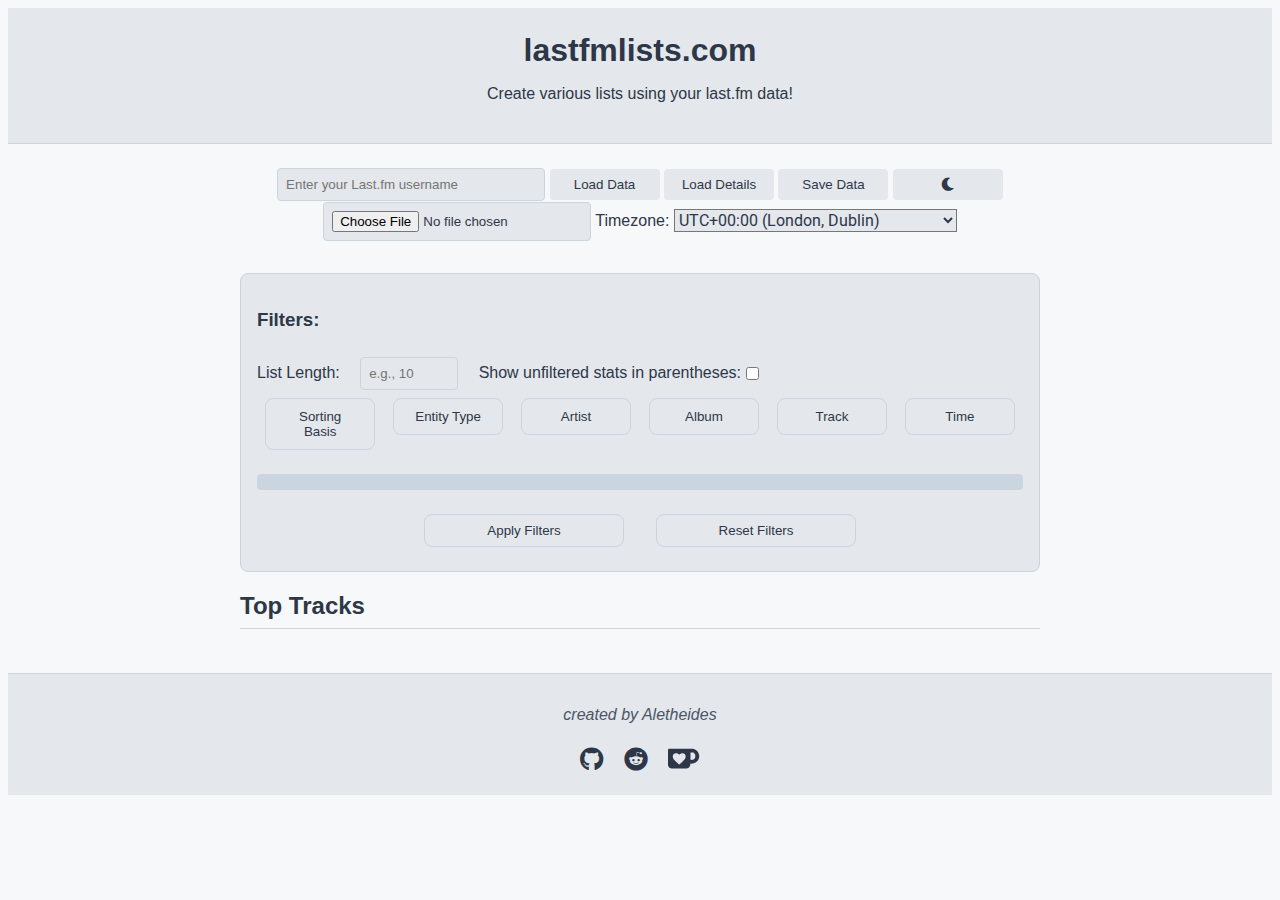
==== index.html @ 8d0b7f54 "Add files via upload" ====
<!DOCTYPE html>
<html lang="en">
<head>
	<meta charset="UTF-8">
	<meta name="viewport" content="width=device-width, initial-scale=1.0">
	<title>lastfmlists</title>
    <link rel="icon" type="image/png" href="logo_sq.PNG" sizes="32x32">
    <link rel="icon" type="image/png" href="logo_sq.PNG" sizes="16x16">
    <link rel="apple-touch-icon" href="logo_sq.PNG" sizes="180x180">
	<link rel="stylesheet" href="style.css">
    <link rel="stylesheet" href="https://cdnjs.cloudflare.com/ajax/libs/font-awesome/5.15.3/css/all.min.css">
    <link href="https://fonts.googleapis.com/css2?family=Roboto:wght@400;700&display=swap" rel="stylesheet">
</head>
<body>
	<header>
		<h1>lastfmlists.com</h1>
		<p>Create various lists using your last.fm data!</p>
	</header>
	<main>

		<section id="input-section">

			<form id="username-form">
				<input type="text" id="username" placeholder="Enter your Last.fm username" required>
				<button type="submit">Load Data</button>
                <button type="button" id="load-detailed-data" disabled title="Load your regular data and save it to your browser to unlock loading detailed data!">
                    Load Details
                  </button>
                <button type="button" id="save-data">Save Data</button>
                <button type="button" id="theme-toggle"><i class="fas fa-moon"></i></button>
			</form>

            <input type="file" id="csv-file" placeholder="Upload a csv file" accept=".csv">
            <label for="timezone">Timezone:</label>
            <select id="timezone">
                <option value="-12">UTC-12:00 (Baker Island)</option>
                <option value="-11">UTC-11:00 (American Samoa)</option>
                <option value="-10">UTC-10:00 (Hawaii)</option>
                <option value="-9">UTC-09:00 (Alaska)</option>
                <option value="-8">UTC-08:00 (Los Angeles, Vancouver)</option>
                <option value="-7">UTC-07:00 (Phoenix, Denver)</option>
                <option value="-6">UTC-06:00 (Chicago, Mexico City)</option>
                <option value="-5">UTC-05:00 (New York, Toronto)</option>
                <option value="-4">UTC-04:00 (Santiago, Halifax)</option>
                <option value="-3">UTC-03:00 (São Paulo, Buenos Aires)</option>
                <option value="-2">UTC-02:00 (South Georgia)</option>
                <option value="-1">UTC-01:00 (Cape Verde)</option>
                <option value="0">UTC+00:00 (London, Dublin)</option>
                <option value="1">UTC+01:00 (Paris, Berlin)</option>
                <option value="2">UTC+02:00 (Cairo, Helsinki)</option>
                <option value="3">UTC+03:00 (Moscow, Istanbul)</option>
                <option value="4">UTC+04:00 (Dubai, Baku)</option>
                <option value="5">UTC+05:00 (Karachi, Tashkent)</option>
                <option value="6">UTC+06:00 (Dhaka, Almaty)</option>
                <option value="7">UTC+07:00 (Bangkok, Jakarta)</option>
                <option value="8">UTC+08:00 (Singapore, Beijing)</option>
                <option value="9">UTC+09:00 (Tokyo, Seoul)</option>
                <option value="10">UTC+10:00 (Sydney, Melbourne)</option>
                <option value="11">UTC+11:00 (Solomon Islands)</option>
                <option value="12">UTC+12:00 (Auckland, Fiji)</option>
                <option value="13">UTC+13:00 (Samoa, Tonga)</option>
                <option value="14">UTC+14:00 (Line Islands)</option>
            </select>

              <!-- This div will show loading messages for detailed stats -->
            <div id="loading-stats" style="font-style: italic; color: #888;"></div>
		</section>

        <section id="filters-section">
            <h3>Filters:</h3>
            <!-- List Length -->
            <label for="list-length">List Length:</label>
            <input type="number" id="list-length" placeholder="e.g., 10" min="1">
            <!-- Unfiltered stats in parentheses checkbox -->
            <label for="unfiltered-stats" class="inline-checkbox">
                Show unfiltered stats in parentheses:
                <input type="checkbox" id="unfiltered-stats">
            </label>
            <div class="filters">
                <!-- Sorting Basis -->
                <div class="dropdown">
                    <button class="dropdown-button">Sorting Basis</button>
                    <div class="dropdown-content">
                        <select id="sorting-basis">
                            <option value="scrobbles">Number of scrobbles</option>
                            <option value="separate-days">Scrobbled on different days</option>
                            <option value="separate-weeks">Scrobbled on different weeks</option>
                            <option value="separate-months">Scrobbled on different months</option>
                            <option value="consecutive-scrobbles">Max consecutive scrobbles</option>
                            <option value="consecutive-days">Max consecutive days</option>
                            <option value="consecutive-weeks">Max consecutive weeks</option>
                            <option value="consecutive-months">Max consecutive months</option>
                        </select>
                    </div>
                </div>
                
                <!-- Entity Type -->
                <div class="dropdown">
                    <button class="dropdown-button">Entity Type</button>
                    <div class="dropdown-content">
                        <select id="entity-type">
                            <option value="track">Tracks</option>
                            <option value="album">Albums</option>
                            <option value="artist">Artists</option>
                        </select>
                    </div>
                </div>
            
                <div class="dropdown">
                    <button class="dropdown-button">Artist</button>
                    <div class="dropdown-content">
                        <!-- Category 1: Name/Title filters -->
                        <label for="artist-name">Artist name:</label>
                        <input type="text" id="artist-name" placeholder="e.g., The Beatles">
                        
                        <label for="artist-initial">Initial:</label>
                        <input type="text" id="artist-initial" maxlength="1" placeholder="e.g., A">
                        
                        <label for="artist-includes">Name includes:</label>
                        <input type="text" id="artist-includes" placeholder="e.g., The">
                        
                        <label for="artist-excludes">Name doesn't include:</label>
                        <input type="text" id="artist-excludes" placeholder="e.g., Live">
                        
                        <div class="input-group">
                            <label>Artist name length (min - max):</label>
                            <div class="input-pair">
                                <input type="number" id="artist-name-length-min" placeholder="0" min="0">
                                <input type="number" id="artist-name-length-max" placeholder="∞" min="0">
                            </div>
                        </div>

                        <div class="input-group">
                            <label>Artist name word count (min - max):</label>
                            <div class="input-pair">
                                <input type="number" id="artist-word-count-min" placeholder="0" min="0">
                                <input type="number" id="artist-word-count-max" placeholder="∞" min="0">
                            </div>
                        </div>
                        
                        <hr class="separator">
                
                        <!-- Category 2: User data filters -->
                        <div class="input-group">
                            <label>Artist scrobbles (user) (min - max):</label>
                            <div class="input-pair">
                                <input type="number" id="artist-scrobble-count-min" placeholder="0" min="0">
                                <input type="number" id="artist-scrobble-count-max" placeholder="∞" min="0">
                            </div>
                        </div>

                        <div class="input-group">
                            <label>Artist rank (user) (from - to):</label>
                            <div class="input-pair">
                                <input type="number" id="artist-rank-min" placeholder="0" min="0">
                                <input type="number" id="artist-rank-max" placeholder="∞" min="0">
                            </div>
                        </div>

                        <label for="artist-first-scrobble-years">Year of first scrobble:</label>
                        <input type="text" id="artist-first-scrobble-years" placeholder="e.g., 2019, 2020">
                        
                        <hr class="separator">
                
                        <!-- Category 3: Global (Last.fm detailed) filters -->
                        <div class="input-group">
                            <label>Artist global listeners (min - max):</label>
                            <div class="input-pair">
                                <input type="number" id="artist-listeners-min" placeholder="0" min="0">
                                <input type="number" id="artist-listeners-max" placeholder="∞" min="0">
                            </div>
                        </div>
                        
                        <div class="input-group">
                            <label>Artist scrobbles (global) (min - max):</label>
                            <div class="input-pair">
                                <input type="number" id="artist-scrobbles-min" placeholder="0" min="0">
                                <input type="number" id="artist-scrobbles-max" placeholder="∞" min="0">
                            </div>
                        </div>

                        <label for="artist-genre-country">Artist tags (e.g., genre or country):</label>
                        <input type="text" id="artist-genre-country" placeholder="e.g., pop, rock, USA, South Korea">
                        
                    </div>
                </div>
                
        
                <!-- Album Filters -->
                <div class="dropdown">
                    <button class="dropdown-button">Album</button>
                    <div class="dropdown-content">
                        <!-- Category 1: Name/Title filters -->
                        <label for="album-name">Album name:</label>
                        <input type="text" id="album-name" placeholder="e.g., Abbey Road">
                        
                        <label for="album-initial">Initial:</label>
                        <input type="text" id="album-initial" maxlength="1" placeholder="e.g., B">
                        
                        <label for="album-includes">Name includes:</label>
                        <input type="text" id="album-includes" placeholder="e.g., Live">
                        
                        <label for="album-excludes">Name doesn't include:</label>
                        <input type="text" id="album-excludes" placeholder="e.g., Deluxe">
                        
                        <div class="input-group">
                            <label>Album name length (min - max):</label>
                            <div class="input-pair">
                                <input type="number" id="album-name-length-min" placeholder="0" min="0">
                                <input type="number" id="album-name-length-max" placeholder="∞" min="0">
                            </div>
                        </div>

                        <div class="input-group">
                            <label>Album name word count (min - max):</label>
                            <div class="input-pair">
                                <input type="number" id="album-word-count-min" placeholder="0" min="0">
                                <input type="number" id="album-word-count-max" placeholder="∞" min="0">
                            </div>
                        </div>
                        
                        <hr class="separator">
                        
                        <!-- Category 2: User data filters -->
                        <div class="input-group">
                            <label>Album scrobbles (user) (min - max):</label>
                            <div class="input-pair">
                                <input type="number" id="album-scrobble-count-min" placeholder="0" min="0">
                                <input type="number" id="album-scrobble-count-max" placeholder="∞" min="0">
                            </div>
                        </div>

                        <div class="input-group">
                            <label>Album rank (user) (from - to):</label>
                            <div class="input-pair">
                                <input type="number" id="album-rank-min" placeholder="0" min="0">
                                <input type="number" id="album-rank-max" placeholder="∞" min="0">
                            </div>
                        </div>

                        <label for="album-first-scrobble-years">Year of first scrobble:</label>
                        <input type="text" id="album-first-scrobble-years" placeholder="e.g., 2019, 2020">
                        
                        <hr class="separator">
                        
                        <!-- Category 3: Global (Last.fm detailed) filters -->
                        <div class="input-group">
                            <label>Album global listeners (min - max):</label>
                            <div class="input-pair">
                                <input type="number" id="album-listeners-min" placeholder="0" min="0">
                                <input type="number" id="album-listeners-max" placeholder="∞" min="0">
                            </div>
                        </div>
                        
                        <div class="input-group">
                            <label>Album scrobbles (global) (min - max):</label>
                            <div class="input-pair">
                                <input type="number" id="album-scrobbles-min" placeholder="0" min="0">
                                <input type="number" id="album-scrobbles-max" placeholder="∞" min="0">
                            </div>
                        </div>
                        
                    </div>
                </div>                
        
                <!-- Track Filters -->
                <div class="dropdown">
                    <button class="dropdown-button">Track</button>
                    <div class="dropdown-content">
                        <!-- Category 1: Title filters -->
                        <label for="track-name">Track title:</label>
                        <input type="text" id="track-name" placeholder="e.g., Yesterday">
                        
                        <label for="track-initial">Initial:</label>
                        <input type="text" id="track-initial" maxlength="1" placeholder="e.g., C">
                        
                        <label for="track-includes">Title includes:</label>
                        <input type="text" id="track-includes" placeholder="e.g., Love">
                        
                        <label for="track-excludes">Title doesn't include:</label>
                        <input type="text" id="track-excludes" placeholder="e.g., Live">
                        
                        <div class="input-group">
                            <label>Track title length (min - max):</label>
                            <div class="input-pair">
                                <input type="number" id="track-name-length-min" placeholder="0" min="0">
                                <input type="number" id="track-name-length-max" placeholder="∞" min="0">
                            </div>
                        </div>

                        <div class="input-group">
                            <label>Track title word count (min - max):</label>
                            <div class="input-pair">
                                <input type="number" id="track-word-count-min" placeholder="0" min="0">
                                <input type="number" id="track-word-count-max" placeholder="∞" min="0">
                            </div>
                        </div>
                        
                        <hr class="separator">
                        
                        <!-- Category 2: User data filters -->
                        <div class="input-group">
                            <label>Track scrobbles (user) (min - max):</label>
                            <div class="input-pair">
                                <input type="number" id="track-scrobble-count-min" placeholder="0" min="0">
                                <input type="number" id="track-scrobble-count-max" placeholder="∞" min="0">
                            </div>
                        </div>

                        <div class="input-group">
                            <label>Track rank (user) (from - to):</label>
                            <div class="input-pair">
                                <input type="number" id="track-rank-min" placeholder="0" min="0">
                                <input type="number" id="track-rank-max" placeholder="∞" min="0">
                            </div>
                        </div>

                        <label for="track-first-scrobble-years">Year of first scrobble:</label>
                        <input type="text" id="track-first-scrobble-years" placeholder="e.g., 2019, 2020">
                        
                        <hr class="separator">
                        
                        <!-- Category 3: Global (Last.fm detailed) filters -->
                        <div class="input-group">
                            <label>Track global listeners (min - max):</label>
                            <div class="input-pair">
                                <input type="number" id="track-listeners-min" placeholder="0" min="0">
                                <input type="number" id="track-listeners-max" placeholder="∞" min="0">
                            </div>
                        </div>
                        
                        <div class="input-group">
                            <label>Track scrobbles (global) (min - max):</label>
                            <div class="input-pair">
                                <input type="number" id="track-scrobbles-min" placeholder="0" min="0">
                                <input type="number" id="track-scrobbles-max" placeholder="∞" min="0">
                            </div>
                        </div>
                        
                        <div class="input-group">
                            <label>Track duration (min - max, sec):</label>
                            <div class="input-pair">
                                <input type="number" id="track-duration-min" placeholder="0" min="0">
                                <input type="number" id="track-duration-max" placeholder="∞" min="0">
                            </div>
                        </div>
                        
                    </div>
                </div>                
        
                <!-- Time Filters -->
                <div class="dropdown">
                    <button class="dropdown-button">Time</button>
                    <div class="dropdown-content">

                        <label for="last-n-days">Last n days:</label>
                        <input type="number" id="last-n-days" placeholder="e.g., last 30 days">

                        <label for="year">Year:</label>
                        <input type="text" id="year" placeholder="e.g., 2019, 2020, 2021">

                        <label for="month">Month:</label>
                        <select id="month" multiple>
                            <option value="1">January</option>
                            <option value="2">February</option>
                            <option value="3">March</option>
                            <option value="4">April</option>
                            <option value="5">May</option>
                            <option value="6">June</option>
                            <option value="7">July</option>
                            <option value="8">August</option>
                            <option value="9">September</option>
                            <option value="10">October</option>
                            <option value="11">November</option>
                            <option value="12">December</option>
                        </select>

                        <label for="day-of-month">Day of month:</label>
                        <input type="text" id="day-of-month" placeholder="e.g., 1, 15, 31">

                        <label for="weekday">Weekday:</label>
                        <select id="weekday" multiple>
                            <option value="1">Monday</option>
                            <option value="2">Tuesday</option>
                            <option value="3">Wednesday</option>
                            <option value="4">Thursday</option>
                            <option value="5">Friday</option>
                            <option value="6">Saturday</option>
                            <option value="0">Sunday</option>
                        </select>
                    </div>
                </div>
            </div>

            <!-- Active Filters Section -->
            <div id="active-filters" class="active-filters"></div>

            <div class="filter-buttons">
                <button id="apply-filters">Apply Filters</button>
                <button id="reset-filters">Reset Filters</button>
            </div>
        </section>        
        
		<section id="results-section">
			<h2>Top Tracks</h2>
			<div id="results"></div>
		</section>

	</main>
    <footer>
        <p style="font-style: italic; color: var(--secondary-text-color);">created by Aletheides</p>
        <div class="social-icons">
            <a href="https://github.com/Aletheides/lastfmlists" title="GitHub"><i class="fab fa-github"></i></a>
            <a href="https://www.reddit.com/user/Alet404/" title="Reddit"><i class="fab fa-reddit"></i></a>
            <a href="https://ko-fi.com/lastfmlists" title="Buy me a coffee">
                <svg width="1.3em" height="1.3em" viewBox="0 0 24 24" fill="currentColor" style="vertical-align: middle; margin-bottom: 0.2em;">
                    <path d="M23.881 8.948c-.773-4.085-4.859-4.593-4.859-4.593H.723c-.604 0-.679.798-.679.798s-.082 7.324-.022 11.822c.164 2.424 2.586 2.672 2.586 2.672s8.267-.023 11.966-.049c2.438-.426 2.683-2.566 2.658-3.734 4.352.24 7.422-2.831 6.649-6.916zm-11.062 3.511c-1.246 1.453-4.011 3.976-4.011 3.976s-.121.119-.31.023c-.076-.057-.108-.09-.108-.09-.443-.441-3.368-3.049-4.034-3.954-.709-.965-1.041-2.7-.091-3.71.951-1.01 3.005-1.086 4.363.407 0 0 1.565-1.782 3.468-.963 1.904.82 1.832 3.011.723 4.311zm6.173.478c-.928.116-1.682.028-1.682.028V7.284h1.77s1.971.551 1.971 2.638c0 1.913-.985 2.667-2.059 3.015z"/>
                </svg>
            </a>
        </div>
    </footer>
    <script>
        document.querySelectorAll('.dropdown-button').forEach(button => {
            button.addEventListener('click', () => {
                button.classList.toggle('active');
            });
        });
    </script>
	<script src="script.js"></script>
    <script>
        document.addEventListener('DOMContentLoaded', (event) => {
            const timezoneOffset = -new Date().getTimezoneOffset() / 60;
            const timezoneSelect = document.getElementById('timezone');
            for (let option of timezoneSelect.options) {
                if (parseInt(option.value) === timezoneOffset) {
                    option.selected = true;
                    break;
                }
            }
        });
    </script>
    <script>
        const themeToggle = document.getElementById('theme-toggle');
        themeToggle.addEventListener('click', () => {
            const currentTheme = document.documentElement.getAttribute('data-theme');
            const newTheme = currentTheme === 'dark' ? 'light' : 'dark';
            document.documentElement.setAttribute('data-theme', newTheme);
            themeToggle.innerHTML = newTheme === 'dark' ? '<i class="fas fa-sun"></i>' : '<i class="fas fa-moon"></i>';
        });
    </script>
</body>
</html>
---- style.css ----
/* Light Mode Palette */
:root {
    --background-color: #F7F8FA;
    --sidebar-color: #E4E7EB;
    --primary-text-color: #2D3748;
    --secondary-text-color: #4A5568;
    --primary-accent-color: #3B82F6;
    --secondary-accent-color: #d2a8f8;
    --border-color: #CBD5E0;
}

/* Dark Mode Palette */
[data-theme="dark"] {
    --background-color: #1E293B;
    --sidebar-color: #111827;
    --primary-text-color: #dce9f7;
    --secondary-text-color: #94A3B8;
    --primary-accent-color: #60A5FA;
    --secondary-accent-color: #5a10a3;
    --border-color: #3d5166;
}

/* General Reset */
body {
    font-family: "Roboto Flex", sans-serif;
    background-color: var(--background-color);
    color: var(--primary-text-color);
}

/* Header Styling */
header {
    text-align: center;
    padding: 1.5rem;
    background-color: var(--sidebar-color);
    border-bottom: 1px solid var(--border-color);
    font-family: "Roboto Flex", sans-serif;
}

header h1 {
    margin: 0;
    color: var(--primary-text-color);
}

/* Main Content Styling */
main {
    padding: 1.5rem;
    max-width: 800px;
    margin: 0 auto;
    background-color: var(--background-color);
    color: var(--primary-text-color);
}

#input-section {
    margin-bottom: 2rem;
    text-align: center;
}

#input-section input {
    padding: 0.5rem;
    width: 70%;
    max-width: 250px;
    border: 1px solid var(--border-color);
    border-radius: 4px;
    background-color: var(--sidebar-color);
    color: var(--primary-text-color);
}

#input-section button {
	max-width: 110px;
    padding: 0.5rem 1rem;
    background-color: var(--sidebar-color);
    color: var(--primary-text-color);
    border: none;
    border-radius: 4px;
    cursor: pointer;
}

#input-section option, select {
    background-color: var(--sidebar-color);
    color: var(--primary-text-color);
    font-family: 'Roboto', sans-serif;
    font-size: 1rem;
    margin-top: 0.5rem;
    margin-bottom: 0.5rem;
    display: auto;
}

#input-section button:hover {
    background-color: var(--border-color);
}

.input-group {
	display: flex;
	flex-direction: column;
	gap: 4px;
	margin-bottom: 12px;
}

.input-pair {
	display: flex;
	gap: 8px;
}

.input-pair input {
	flex: 1;
	padding: 6px;
	border: 1px solid #ccc;
	border-radius: 4px;
}

#loading-stats {
    margin: 1rem 0;
    font-size: 0.9rem;
    color: var(--secondary-text-color, #888);
}

#results-section h2 {
    color: var(--primary-text-color);
    border-bottom: 1px solid var(--border-color);
    padding-bottom: 0.5rem;
}

.track, .album, .artist {
    border-bottom: 1px solid var(--border-color);
    padding-top: 0.5rem;
    padding-bottom: 0.5rem;
    padding-left: 0.5rem;
    background-color: var(--sidebar-color);
}

.track:nth-child(even),
.album:nth-child(even),
.artist:nth-child(even) {
    background-color: var(--border-color);
}

#filters-section {
    margin-top: 2rem;
    padding: 1rem;
    background-color: var(--sidebar-color);
    border: 1px solid var(--border-color);
    border-radius: 8px;
}

#filters {
    display: flex;
    gap: 0.5rem;
    justify-content: center;
    align-items: center;
}

#filters label {
    display: flex;
    flex-direction: column;
    align-items: center;
    font-size: 0.9rem;
    color: var(--primary-text-color);
}

#filters-section input {
    margin-top: 0.5rem;
    padding: 0.5rem;
    border: 1px solid var(--border-color);
    border-radius: 4px;
    align-self: center;
    background-color: var(--sidebar-color);
    color: var(--primary-text-color);
}

#filters-section input[type="checkbox"] {
    margin-top: 0;
    padding: 0;
    width: auto;
    vertical-align: middle;
    accent-color: var(--primary-text-color); /* Use your theme's color */
}

.inline-checkbox {
    display: inline-flex;
    align-items: center;
    gap: 0.3rem; /* very small gap */
    margin: 0;  /* remove extra margin if any */
    padding: 0; /* remove padding if any */
}
  
.inline-checkbox input[type="checkbox"] {
    margin: 0; /* ensure no default margins */
    vertical-align: top;
}

#apply-filters, #reset-filters {
    padding: 0.5rem 1rem;
    background-color: var(--sidebar-color);
    color: var(--primary-text-color);
    border: none;
    border-radius: 8px;
    cursor: pointer;
    width: 100%;
    max-width: 200px;
    margin: 0.5rem;
    border: 1px solid var(--border-color);
}

#apply-filters:hover, #reset-filters:hover {
    background-color: var(--border-color);
}

.filter-buttons {
    display: flex;
    justify-content: center;
    gap: 1rem;
}

.dropdown {
    position: relative;
    display: inline-block;
    margin: 0.5rem;
    width: 100%;
    font-family: 'Roboto Flex', sans-serif;
    align-items: center;
}

button, .dropdown-button {
    background-color: var(--sidebar-color);
    color: var(--primary-text-color);
    border: 1px solid var(--border-color);
    padding: 10px 20px;
    border-radius: 8px;
    cursor: pointer;
    width: 100%;
    font-family: 'Roboto Flex', sans-serif;
}

button:hover, .dropdown-button:hover {
    background-color: var(--border-color);
}

.dropdown-content {
    display: none;
    position: absolute;
    max-height: 300px;
    overflow-y: auto;
    background-color: var(--sidebar-color); /* Changed background color */
    box-shadow: 0px 4px 6px rgba(0,0,0,0.1);
    padding: 8px;
    z-index: 1;
    min-width: 200px;
    max-width: 300px;
    align-items: center;
    border-radius: 8px;
    margin-bottom: 8px;
}

.dropdown:hover .dropdown-content {
    display: block;
}

.dropdown-content label {
    display: block;
    margin-top: 0.2rem;
    margin-bottom: 0.3rem;
    color: var(--primary-text-color);
    font-family: 'Roboto Flex', sans-serif;
    font-size: medium;
}

.dropdown-content input, .dropdown-content select {
    width: calc(90% - 10px); /* Use space horizontally */
    padding: 8px;
    margin-bottom: 8px;
    border: 1px solid var(--border-color);
    border-radius: 4px;
    margin-right: 10px;
    background-color: var(--background-color);
    color: var(--primary-text-color);
}

.dropdown-content input:nth-child(even), .dropdown-content select:nth-child(even) {
    margin-right: 0;
}

.filters {
    display: flex;
    justify-content: space-between;
    gap: 0.1rem;
    width: 100%;
}

.filters select, .filters input {
    flex: 1;
    max-width: none;
}

#list-length {
    margin: 0 1rem;
    padding: 0.5rem;
    width: 80px;
}

.active-filters {
    margin: 1rem 0;
    padding: 0.5rem;
    background-color: var(--border-color);
    border-radius: 4px;
    display: flex;
    flex-wrap: wrap;
}

.active-filters .filter-label {
    background-color: var(--secondary-accent-color);
    border-radius: 4px;
    padding: 5px 10px;
    margin: 5px;
    color: var(--primary-text-color);
}

footer {
    text-align: center;
    padding: 1rem;
    background-color: var(--sidebar-color);
    border-top: 1px solid var(--border-color);
    color: var(--secondary-text-color);
    max-height: 150px;
    display: flex;
    flex-direction: column;
    justify-content: center;
    align-items: center;
}

footer .social-icons {
    margin-top: 0.2rem;
}

footer .social-icons a {
    color: var(--primary-text-color);
    margin: 0 0.5rem;
    text-decoration: none;
    font-size: 1.5rem;
}

footer .social-icons a:hover {
    color: var(--primary-accent-color);
}

footer .social-icons a svg {
    fill: var(--primary-text-color);
    transition: fill 0.3s ease;
}

footer .social-icons a:hover svg {
    fill: var(--primary-accent-color);
}
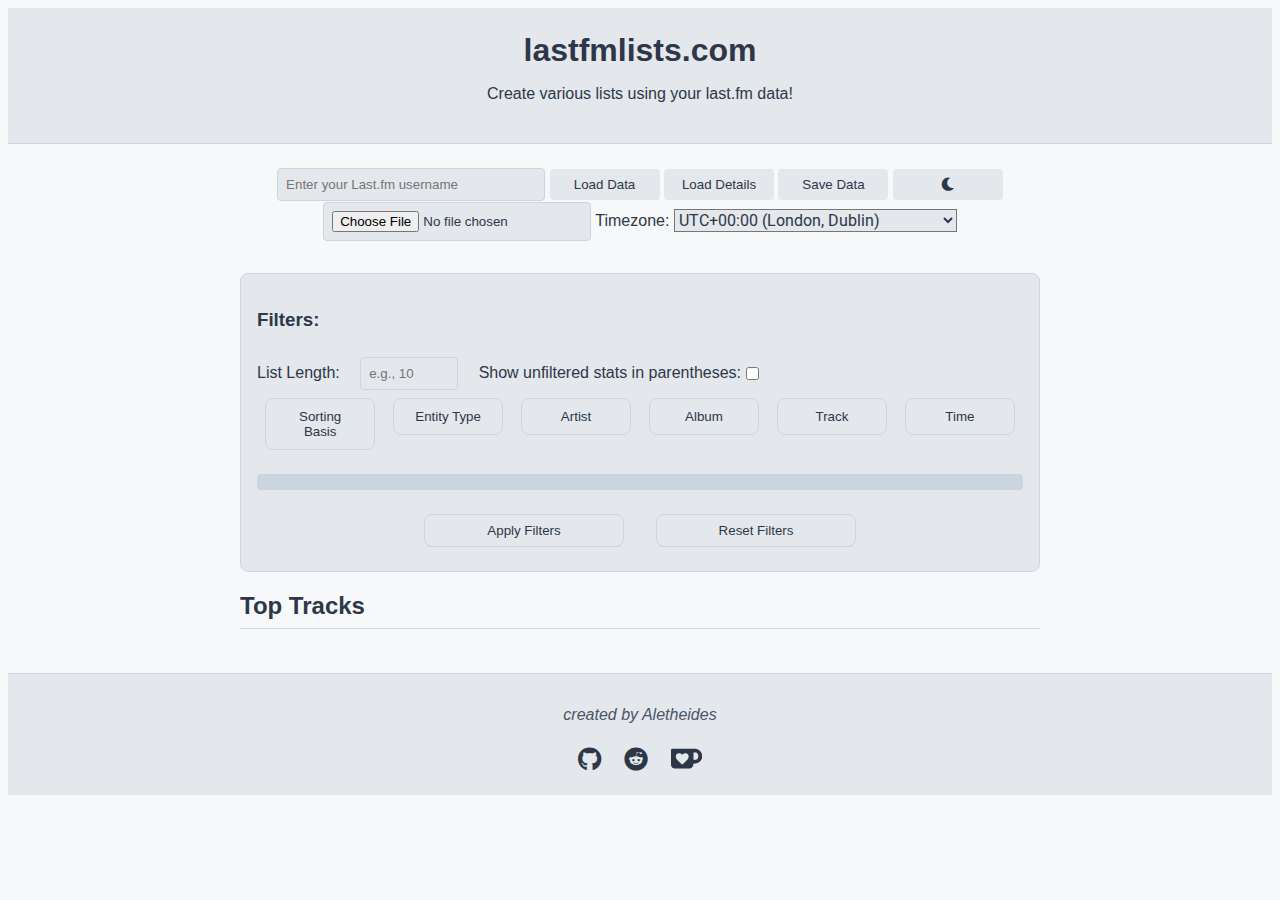
==== commit 1e40b5bf: "Fixed social icons to open links in new tabs" ====
--- a/index.html
+++ b/index.html
@@ -1,452 +1,456 @@
-<!DOCTYPE html>
-<html lang="en">
-<head>
-	<meta charset="UTF-8">
-	<meta name="viewport" content="width=device-width, initial-scale=1.0">
-	<title>lastfmlists</title>
-    <link rel="icon" type="image/png" href="logo_sq.PNG" sizes="32x32">
-    <link rel="icon" type="image/png" href="logo_sq.PNG" sizes="16x16">
-    <link rel="apple-touch-icon" href="logo_sq.PNG" sizes="180x180">
-	<link rel="stylesheet" href="style.css">
-    <link rel="stylesheet" href="https://cdnjs.cloudflare.com/ajax/libs/font-awesome/5.15.3/css/all.min.css">
-    <link href="https://fonts.googleapis.com/css2?family=Roboto:wght@400;700&display=swap" rel="stylesheet">
-</head>
-<body>
-	<header>
-		<h1>lastfmlists.com</h1>
-		<p>Create various lists using your last.fm data!</p>
-	</header>
-	<main>
-
-		<section id="input-section">
-
-			<form id="username-form">
-				<input type="text" id="username" placeholder="Enter your Last.fm username" required>
-				<button type="submit">Load Data</button>
-                <button type="button" id="load-detailed-data" disabled title="Load your regular data and save it to your browser to unlock loading detailed data!">
-                    Load Details
-                  </button>
-                <button type="button" id="save-data">Save Data</button>
-                <button type="button" id="theme-toggle"><i class="fas fa-moon"></i></button>
-			</form>
-
-            <input type="file" id="csv-file" placeholder="Upload a csv file" accept=".csv">
-            <label for="timezone">Timezone:</label>
-            <select id="timezone">
-                <option value="-12">UTC-12:00 (Baker Island)</option>
-                <option value="-11">UTC-11:00 (American Samoa)</option>
-                <option value="-10">UTC-10:00 (Hawaii)</option>
-                <option value="-9">UTC-09:00 (Alaska)</option>
-                <option value="-8">UTC-08:00 (Los Angeles, Vancouver)</option>
-                <option value="-7">UTC-07:00 (Phoenix, Denver)</option>
-                <option value="-6">UTC-06:00 (Chicago, Mexico City)</option>
-                <option value="-5">UTC-05:00 (New York, Toronto)</option>
-                <option value="-4">UTC-04:00 (Santiago, Halifax)</option>
-                <option value="-3">UTC-03:00 (São Paulo, Buenos Aires)</option>
-                <option value="-2">UTC-02:00 (South Georgia)</option>
-                <option value="-1">UTC-01:00 (Cape Verde)</option>
-                <option value="0">UTC+00:00 (London, Dublin)</option>
-                <option value="1">UTC+01:00 (Paris, Berlin)</option>
-                <option value="2">UTC+02:00 (Cairo, Helsinki)</option>
-                <option value="3">UTC+03:00 (Moscow, Istanbul)</option>
-                <option value="4">UTC+04:00 (Dubai, Baku)</option>
-                <option value="5">UTC+05:00 (Karachi, Tashkent)</option>
-                <option value="6">UTC+06:00 (Dhaka, Almaty)</option>
-                <option value="7">UTC+07:00 (Bangkok, Jakarta)</option>
-                <option value="8">UTC+08:00 (Singapore, Beijing)</option>
-                <option value="9">UTC+09:00 (Tokyo, Seoul)</option>
-                <option value="10">UTC+10:00 (Sydney, Melbourne)</option>
-                <option value="11">UTC+11:00 (Solomon Islands)</option>
-                <option value="12">UTC+12:00 (Auckland, Fiji)</option>
-                <option value="13">UTC+13:00 (Samoa, Tonga)</option>
-                <option value="14">UTC+14:00 (Line Islands)</option>
-            </select>
-
-              <!-- This div will show loading messages for detailed stats -->
-            <div id="loading-stats" style="font-style: italic; color: #888;"></div>
-		</section>
-
-        <section id="filters-section">
-            <h3>Filters:</h3>
-            <!-- List Length -->
-            <label for="list-length">List Length:</label>
-            <input type="number" id="list-length" placeholder="e.g., 10" min="1">
-            <!-- Unfiltered stats in parentheses checkbox -->
-            <label for="unfiltered-stats" class="inline-checkbox">
-                Show unfiltered stats in parentheses:
-                <input type="checkbox" id="unfiltered-stats">
-            </label>
-            <div class="filters">
-                <!-- Sorting Basis -->
-                <div class="dropdown">
-                    <button class="dropdown-button">Sorting Basis</button>
-                    <div class="dropdown-content">
-                        <select id="sorting-basis">
-                            <option value="scrobbles">Number of scrobbles</option>
-                            <option value="separate-days">Scrobbled on different days</option>
-                            <option value="separate-weeks">Scrobbled on different weeks</option>
-                            <option value="separate-months">Scrobbled on different months</option>
-                            <option value="consecutive-scrobbles">Max consecutive scrobbles</option>
-                            <option value="consecutive-days">Max consecutive days</option>
-                            <option value="consecutive-weeks">Max consecutive weeks</option>
-                            <option value="consecutive-months">Max consecutive months</option>
-                        </select>
-                    </div>
-                </div>
-                
-                <!-- Entity Type -->
-                <div class="dropdown">
-                    <button class="dropdown-button">Entity Type</button>
-                    <div class="dropdown-content">
-                        <select id="entity-type">
-                            <option value="track">Tracks</option>
-                            <option value="album">Albums</option>
-                            <option value="artist">Artists</option>
-                        </select>
-                    </div>
-                </div>
-            
-                <div class="dropdown">
-                    <button class="dropdown-button">Artist</button>
-                    <div class="dropdown-content">
-                        <!-- Category 1: Name/Title filters -->
-                        <label for="artist-name">Artist name:</label>
-                        <input type="text" id="artist-name" placeholder="e.g., The Beatles">
-                        
-                        <label for="artist-initial">Initial:</label>
-                        <input type="text" id="artist-initial" maxlength="1" placeholder="e.g., A">
-                        
-                        <label for="artist-includes">Name includes:</label>
-                        <input type="text" id="artist-includes" placeholder="e.g., The">
-                        
-                        <label for="artist-excludes">Name doesn't include:</label>
-                        <input type="text" id="artist-excludes" placeholder="e.g., Live">
-                        
-                        <div class="input-group">
-                            <label>Artist name length (min - max):</label>
-                            <div class="input-pair">
-                                <input type="number" id="artist-name-length-min" placeholder="0" min="0">
-                                <input type="number" id="artist-name-length-max" placeholder="∞" min="0">
-                            </div>
-                        </div>
-
-                        <div class="input-group">
-                            <label>Artist name word count (min - max):</label>
-                            <div class="input-pair">
-                                <input type="number" id="artist-word-count-min" placeholder="0" min="0">
-                                <input type="number" id="artist-word-count-max" placeholder="∞" min="0">
-                            </div>
-                        </div>
-                        
-                        <hr class="separator">
-                
-                        <!-- Category 2: User data filters -->
-                        <div class="input-group">
-                            <label>Artist scrobbles (user) (min - max):</label>
-                            <div class="input-pair">
-                                <input type="number" id="artist-scrobble-count-min" placeholder="0" min="0">
-                                <input type="number" id="artist-scrobble-count-max" placeholder="∞" min="0">
-                            </div>
-                        </div>
-
-                        <div class="input-group">
-                            <label>Artist rank (user) (from - to):</label>
-                            <div class="input-pair">
-                                <input type="number" id="artist-rank-min" placeholder="0" min="0">
-                                <input type="number" id="artist-rank-max" placeholder="∞" min="0">
-                            </div>
-                        </div>
-
-                        <label for="artist-first-scrobble-years">Year of first scrobble:</label>
-                        <input type="text" id="artist-first-scrobble-years" placeholder="e.g., 2019, 2020">
-                        
-                        <hr class="separator">
-                
-                        <!-- Category 3: Global (Last.fm detailed) filters -->
-                        <div class="input-group">
-                            <label>Artist global listeners (min - max):</label>
-                            <div class="input-pair">
-                                <input type="number" id="artist-listeners-min" placeholder="0" min="0">
-                                <input type="number" id="artist-listeners-max" placeholder="∞" min="0">
-                            </div>
-                        </div>
-                        
-                        <div class="input-group">
-                            <label>Artist scrobbles (global) (min - max):</label>
-                            <div class="input-pair">
-                                <input type="number" id="artist-scrobbles-min" placeholder="0" min="0">
-                                <input type="number" id="artist-scrobbles-max" placeholder="∞" min="0">
-                            </div>
-                        </div>
-
-                        <label for="artist-genre-country">Artist tags (e.g., genre or country):</label>
-                        <input type="text" id="artist-genre-country" placeholder="e.g., pop, rock, USA, South Korea">
-                        
-                    </div>
-                </div>
-                
-        
-                <!-- Album Filters -->
-                <div class="dropdown">
-                    <button class="dropdown-button">Album</button>
-                    <div class="dropdown-content">
-                        <!-- Category 1: Name/Title filters -->
-                        <label for="album-name">Album name:</label>
-                        <input type="text" id="album-name" placeholder="e.g., Abbey Road">
-                        
-                        <label for="album-initial">Initial:</label>
-                        <input type="text" id="album-initial" maxlength="1" placeholder="e.g., B">
-                        
-                        <label for="album-includes">Name includes:</label>
-                        <input type="text" id="album-includes" placeholder="e.g., Live">
-                        
-                        <label for="album-excludes">Name doesn't include:</label>
-                        <input type="text" id="album-excludes" placeholder="e.g., Deluxe">
-                        
-                        <div class="input-group">
-                            <label>Album name length (min - max):</label>
-                            <div class="input-pair">
-                                <input type="number" id="album-name-length-min" placeholder="0" min="0">
-                                <input type="number" id="album-name-length-max" placeholder="∞" min="0">
-                            </div>
-                        </div>
-
-                        <div class="input-group">
-                            <label>Album name word count (min - max):</label>
-                            <div class="input-pair">
-                                <input type="number" id="album-word-count-min" placeholder="0" min="0">
-                                <input type="number" id="album-word-count-max" placeholder="∞" min="0">
-                            </div>
-                        </div>
-                        
-                        <hr class="separator">
-                        
-                        <!-- Category 2: User data filters -->
-                        <div class="input-group">
-                            <label>Album scrobbles (user) (min - max):</label>
-                            <div class="input-pair">
-                                <input type="number" id="album-scrobble-count-min" placeholder="0" min="0">
-                                <input type="number" id="album-scrobble-count-max" placeholder="∞" min="0">
-                            </div>
-                        </div>
-
-                        <div class="input-group">
-                            <label>Album rank (user) (from - to):</label>
-                            <div class="input-pair">
-                                <input type="number" id="album-rank-min" placeholder="0" min="0">
-                                <input type="number" id="album-rank-max" placeholder="∞" min="0">
-                            </div>
-                        </div>
-
-                        <label for="album-first-scrobble-years">Year of first scrobble:</label>
-                        <input type="text" id="album-first-scrobble-years" placeholder="e.g., 2019, 2020">
-                        
-                        <hr class="separator">
-                        
-                        <!-- Category 3: Global (Last.fm detailed) filters -->
-                        <div class="input-group">
-                            <label>Album global listeners (min - max):</label>
-                            <div class="input-pair">
-                                <input type="number" id="album-listeners-min" placeholder="0" min="0">
-                                <input type="number" id="album-listeners-max" placeholder="∞" min="0">
-                            </div>
-                        </div>
-                        
-                        <div class="input-group">
-                            <label>Album scrobbles (global) (min - max):</label>
-                            <div class="input-pair">
-                                <input type="number" id="album-scrobbles-min" placeholder="0" min="0">
-                                <input type="number" id="album-scrobbles-max" placeholder="∞" min="0">
-                            </div>
-                        </div>
-                        
-                    </div>
-                </div>                
-        
-                <!-- Track Filters -->
-                <div class="dropdown">
-                    <button class="dropdown-button">Track</button>
-                    <div class="dropdown-content">
-                        <!-- Category 1: Title filters -->
-                        <label for="track-name">Track title:</label>
-                        <input type="text" id="track-name" placeholder="e.g., Yesterday">
-                        
-                        <label for="track-initial">Initial:</label>
-                        <input type="text" id="track-initial" maxlength="1" placeholder="e.g., C">
-                        
-                        <label for="track-includes">Title includes:</label>
-                        <input type="text" id="track-includes" placeholder="e.g., Love">
-                        
-                        <label for="track-excludes">Title doesn't include:</label>
-                        <input type="text" id="track-excludes" placeholder="e.g., Live">
-                        
-                        <div class="input-group">
-                            <label>Track title length (min - max):</label>
-                            <div class="input-pair">
-                                <input type="number" id="track-name-length-min" placeholder="0" min="0">
-                                <input type="number" id="track-name-length-max" placeholder="∞" min="0">
-                            </div>
-                        </div>
-
-                        <div class="input-group">
-                            <label>Track title word count (min - max):</label>
-                            <div class="input-pair">
-                                <input type="number" id="track-word-count-min" placeholder="0" min="0">
-                                <input type="number" id="track-word-count-max" placeholder="∞" min="0">
-                            </div>
-                        </div>
-                        
-                        <hr class="separator">
-                        
-                        <!-- Category 2: User data filters -->
-                        <div class="input-group">
-                            <label>Track scrobbles (user) (min - max):</label>
-                            <div class="input-pair">
-                                <input type="number" id="track-scrobble-count-min" placeholder="0" min="0">
-                                <input type="number" id="track-scrobble-count-max" placeholder="∞" min="0">
-                            </div>
-                        </div>
-
-                        <div class="input-group">
-                            <label>Track rank (user) (from - to):</label>
-                            <div class="input-pair">
-                                <input type="number" id="track-rank-min" placeholder="0" min="0">
-                                <input type="number" id="track-rank-max" placeholder="∞" min="0">
-                            </div>
-                        </div>
-
-                        <label for="track-first-scrobble-years">Year of first scrobble:</label>
-                        <input type="text" id="track-first-scrobble-years" placeholder="e.g., 2019, 2020">
-                        
-                        <hr class="separator">
-                        
-                        <!-- Category 3: Global (Last.fm detailed) filters -->
-                        <div class="input-group">
-                            <label>Track global listeners (min - max):</label>
-                            <div class="input-pair">
-                                <input type="number" id="track-listeners-min" placeholder="0" min="0">
-                                <input type="number" id="track-listeners-max" placeholder="∞" min="0">
-                            </div>
-                        </div>
-                        
-                        <div class="input-group">
-                            <label>Track scrobbles (global) (min - max):</label>
-                            <div class="input-pair">
-                                <input type="number" id="track-scrobbles-min" placeholder="0" min="0">
-                                <input type="number" id="track-scrobbles-max" placeholder="∞" min="0">
-                            </div>
-                        </div>
-                        
-                        <div class="input-group">
-                            <label>Track duration (min - max, sec):</label>
-                            <div class="input-pair">
-                                <input type="number" id="track-duration-min" placeholder="0" min="0">
-                                <input type="number" id="track-duration-max" placeholder="∞" min="0">
-                            </div>
-                        </div>
-                        
-                    </div>
-                </div>                
-        
-                <!-- Time Filters -->
-                <div class="dropdown">
-                    <button class="dropdown-button">Time</button>
-                    <div class="dropdown-content">
-
-                        <label for="last-n-days">Last n days:</label>
-                        <input type="number" id="last-n-days" placeholder="e.g., last 30 days">
-
-                        <label for="year">Year:</label>
-                        <input type="text" id="year" placeholder="e.g., 2019, 2020, 2021">
-
-                        <label for="month">Month:</label>
-                        <select id="month" multiple>
-                            <option value="1">January</option>
-                            <option value="2">February</option>
-                            <option value="3">March</option>
-                            <option value="4">April</option>
-                            <option value="5">May</option>
-                            <option value="6">June</option>
-                            <option value="7">July</option>
-                            <option value="8">August</option>
-                            <option value="9">September</option>
-                            <option value="10">October</option>
-                            <option value="11">November</option>
-                            <option value="12">December</option>
-                        </select>
-
-                        <label for="day-of-month">Day of month:</label>
-                        <input type="text" id="day-of-month" placeholder="e.g., 1, 15, 31">
-
-                        <label for="weekday">Weekday:</label>
-                        <select id="weekday" multiple>
-                            <option value="1">Monday</option>
-                            <option value="2">Tuesday</option>
-                            <option value="3">Wednesday</option>
-                            <option value="4">Thursday</option>
-                            <option value="5">Friday</option>
-                            <option value="6">Saturday</option>
-                            <option value="0">Sunday</option>
-                        </select>
-                    </div>
-                </div>
-            </div>
-
-            <!-- Active Filters Section -->
-            <div id="active-filters" class="active-filters"></div>
-
-            <div class="filter-buttons">
-                <button id="apply-filters">Apply Filters</button>
-                <button id="reset-filters">Reset Filters</button>
-            </div>
-        </section>        
-        
-		<section id="results-section">
-			<h2>Top Tracks</h2>
-			<div id="results"></div>
-		</section>
-
-	</main>
-    <footer>
-        <p style="font-style: italic; color: var(--secondary-text-color);">created by Aletheides</p>
-        <div class="social-icons">
-            <a href="https://github.com/Aletheides/lastfmlists" title="GitHub"><i class="fab fa-github"></i></a>
-            <a href="https://www.reddit.com/user/Alet404/" title="Reddit"><i class="fab fa-reddit"></i></a>
-            <a href="https://ko-fi.com/lastfmlists" title="Buy me a coffee">
-                <svg width="1.3em" height="1.3em" viewBox="0 0 24 24" fill="currentColor" style="vertical-align: middle; margin-bottom: 0.2em;">
-                    <path d="M23.881 8.948c-.773-4.085-4.859-4.593-4.859-4.593H.723c-.604 0-.679.798-.679.798s-.082 7.324-.022 11.822c.164 2.424 2.586 2.672 2.586 2.672s8.267-.023 11.966-.049c2.438-.426 2.683-2.566 2.658-3.734 4.352.24 7.422-2.831 6.649-6.916zm-11.062 3.511c-1.246 1.453-4.011 3.976-4.011 3.976s-.121.119-.31.023c-.076-.057-.108-.09-.108-.09-.443-.441-3.368-3.049-4.034-3.954-.709-.965-1.041-2.7-.091-3.71.951-1.01 3.005-1.086 4.363.407 0 0 1.565-1.782 3.468-.963 1.904.82 1.832 3.011.723 4.311zm6.173.478c-.928.116-1.682.028-1.682.028V7.284h1.77s1.971.551 1.971 2.638c0 1.913-.985 2.667-2.059 3.015z"/>
-                </svg>
-            </a>
-        </div>
-    </footer>
-    <script>
-        document.querySelectorAll('.dropdown-button').forEach(button => {
-            button.addEventListener('click', () => {
-                button.classList.toggle('active');
-            });
-        });
-    </script>
-	<script src="script.js"></script>
-    <script>
-        document.addEventListener('DOMContentLoaded', (event) => {
-            const timezoneOffset = -new Date().getTimezoneOffset() / 60;
-            const timezoneSelect = document.getElementById('timezone');
-            for (let option of timezoneSelect.options) {
-                if (parseInt(option.value) === timezoneOffset) {
-                    option.selected = true;
-                    break;
-                }
-            }
-        });
-    </script>
-    <script>
-        const themeToggle = document.getElementById('theme-toggle');
-        themeToggle.addEventListener('click', () => {
-            const currentTheme = document.documentElement.getAttribute('data-theme');
-            const newTheme = currentTheme === 'dark' ? 'light' : 'dark';
-            document.documentElement.setAttribute('data-theme', newTheme);
-            themeToggle.innerHTML = newTheme === 'dark' ? '<i class="fas fa-sun"></i>' : '<i class="fas fa-moon"></i>';
-        });
-    </script>
-</body>
+<!DOCTYPE html>
+<html lang="en">
+<head>
+	<meta charset="UTF-8">
+	<meta name="viewport" content="width=device-width, initial-scale=1.0">
+	<title>lastfmlists</title>
+    <link rel="icon" type="image/png" href="logo_sq.PNG" sizes="32x32">
+    <link rel="icon" type="image/png" href="logo_sq.PNG" sizes="16x16">
+    <link rel="apple-touch-icon" href="logo_sq.PNG" sizes="180x180">
+	<link rel="stylesheet" href="style.css">
+    <link rel="stylesheet" href="https://cdnjs.cloudflare.com/ajax/libs/font-awesome/5.15.3/css/all.min.css">
+    <link href="https://fonts.googleapis.com/css2?family=Roboto:wght@400;700&display=swap" rel="stylesheet">
+</head>
+<body>
+	<header>
+		<h1>lastfmlists.com</h1>
+		<p>Create various lists using your last.fm data!</p>
+	</header>
+	<main>
+
+		<section id="input-section">
+
+			<form id="username-form">
+				<input type="text" id="username" placeholder="Enter your Last.fm username" required>
+				<button type="submit">Load Data</button>
+                <button type="button" id="load-detailed-data" disabled title="Load your regular data and save it to your browser to unlock loading detailed data!">
+                    Load Details
+                  </button>
+                <button type="button" id="save-data">Save Data</button>
+                <button type="button" id="theme-toggle"><i class="fas fa-moon"></i></button>
+			</form>
+
+            <input type="file" id="csv-file" placeholder="Upload a csv file" accept=".csv">
+            <label for="timezone">Timezone:</label>
+            <select id="timezone">
+                <option value="-12">UTC-12:00 (Baker Island)</option>
+                <option value="-11">UTC-11:00 (American Samoa)</option>
+                <option value="-10">UTC-10:00 (Hawaii)</option>
+                <option value="-9">UTC-09:00 (Alaska)</option>
+                <option value="-8">UTC-08:00 (Los Angeles, Vancouver)</option>
+                <option value="-7">UTC-07:00 (Phoenix, Denver)</option>
+                <option value="-6">UTC-06:00 (Chicago, Mexico City)</option>
+                <option value="-5">UTC-05:00 (New York, Toronto)</option>
+                <option value="-4">UTC-04:00 (Santiago, Halifax)</option>
+                <option value="-3">UTC-03:00 (São Paulo, Buenos Aires)</option>
+                <option value="-2">UTC-02:00 (South Georgia)</option>
+                <option value="-1">UTC-01:00 (Cape Verde)</option>
+                <option value="0">UTC+00:00 (London, Dublin)</option>
+                <option value="1">UTC+01:00 (Paris, Berlin)</option>
+                <option value="2">UTC+02:00 (Cairo, Helsinki)</option>
+                <option value="3">UTC+03:00 (Moscow, Istanbul)</option>
+                <option value="4">UTC+04:00 (Dubai, Baku)</option>
+                <option value="5">UTC+05:00 (Karachi, Tashkent)</option>
+                <option value="6">UTC+06:00 (Dhaka, Almaty)</option>
+                <option value="7">UTC+07:00 (Bangkok, Jakarta)</option>
+                <option value="8">UTC+08:00 (Singapore, Beijing)</option>
+                <option value="9">UTC+09:00 (Tokyo, Seoul)</option>
+                <option value="10">UTC+10:00 (Sydney, Melbourne)</option>
+                <option value="11">UTC+11:00 (Solomon Islands)</option>
+                <option value="12">UTC+12:00 (Auckland, Fiji)</option>
+                <option value="13">UTC+13:00 (Samoa, Tonga)</option>
+                <option value="14">UTC+14:00 (Line Islands)</option>
+            </select>
+
+              <!-- This div will show loading messages for detailed stats -->
+            <div id="loading-stats" style="font-style: italic; color: #888;"></div>
+		</section>
+
+        <section id="filters-section">
+            <h3>Filters:</h3>
+            <!-- List Length -->
+            <label for="list-length">List Length:</label>
+            <input type="number" id="list-length" placeholder="e.g., 10" min="1">
+            <!-- Unfiltered stats in parentheses checkbox -->
+            <label for="unfiltered-stats" class="inline-checkbox">
+                Show unfiltered stats in parentheses:
+                <input type="checkbox" id="unfiltered-stats">
+            </label>
+            <div class="filters">
+                <!-- Sorting Basis -->
+                <div class="dropdown">
+                    <button class="dropdown-button">Sorting Basis</button>
+                    <div class="dropdown-content">
+                        <select id="sorting-basis">
+                            <option value="scrobbles">Number of scrobbles</option>
+                            <option value="separate-days">Scrobbled on different days</option>
+                            <option value="separate-weeks">Scrobbled on different weeks</option>
+                            <option value="separate-months">Scrobbled on different months</option>
+                            <option value="consecutive-scrobbles">Max consecutive scrobbles</option>
+                            <option value="consecutive-days">Max consecutive days</option>
+                            <option value="consecutive-weeks">Max consecutive weeks</option>
+                            <option value="consecutive-months">Max consecutive months</option>
+                        </select>
+                    </div>
+                </div>
+                
+                <!-- Entity Type -->
+                <div class="dropdown">
+                    <button class="dropdown-button">Entity Type</button>
+                    <div class="dropdown-content">
+                        <select id="entity-type">
+                            <option value="track">Tracks</option>
+                            <option value="album">Albums</option>
+                            <option value="artist">Artists</option>
+                        </select>
+                    </div>
+                </div>
+            
+                <div class="dropdown">
+                    <button class="dropdown-button">Artist</button>
+                    <div class="dropdown-content">
+                        <!-- Category 1: Name/Title filters -->
+                        <label for="artist-name">Artist name:</label>
+                        <input type="text" id="artist-name" placeholder="e.g., The Beatles">
+                        
+                        <label for="artist-initial">Initial:</label>
+                        <input type="text" id="artist-initial" maxlength="1" placeholder="e.g., A">
+                        
+                        <label for="artist-includes">Name includes:</label>
+                        <input type="text" id="artist-includes" placeholder="e.g., The">
+                        
+                        <label for="artist-excludes">Name doesn't include:</label>
+                        <input type="text" id="artist-excludes" placeholder="e.g., Live">
+                        
+                        <div class="input-group">
+                            <label>Artist name length (min - max):</label>
+                            <div class="input-pair">
+                                <input type="number" id="artist-name-length-min" placeholder="0" min="0">
+                                <input type="number" id="artist-name-length-max" placeholder="∞" min="0">
+                            </div>
+                        </div>
+
+                        <div class="input-group">
+                            <label>Artist name word count (min - max):</label>
+                            <div class="input-pair">
+                                <input type="number" id="artist-word-count-min" placeholder="0" min="0">
+                                <input type="number" id="artist-word-count-max" placeholder="∞" min="0">
+                            </div>
+                        </div>
+                        
+                        <hr class="separator">
+                
+                        <!-- Category 2: User data filters -->
+                        <div class="input-group">
+                            <label>Artist scrobbles (user) (min - max):</label>
+                            <div class="input-pair">
+                                <input type="number" id="artist-scrobble-count-min" placeholder="0" min="0">
+                                <input type="number" id="artist-scrobble-count-max" placeholder="∞" min="0">
+                            </div>
+                        </div>
+
+                        <div class="input-group">
+                            <label>Artist rank (user) (from - to):</label>
+                            <div class="input-pair">
+                                <input type="number" id="artist-rank-min" placeholder="0" min="0">
+                                <input type="number" id="artist-rank-max" placeholder="∞" min="0">
+                            </div>
+                        </div>
+
+                        <label for="artist-first-scrobble-years">Year of first scrobble:</label>
+                        <input type="text" id="artist-first-scrobble-years" placeholder="e.g., 2019, 2020">
+                        
+                        <hr class="separator">
+                
+                        <!-- Category 3: Global (Last.fm detailed) filters -->
+                        <div class="input-group">
+                            <label>Artist global listeners (min - max):</label>
+                            <div class="input-pair">
+                                <input type="number" id="artist-listeners-min" placeholder="0" min="0">
+                                <input type="number" id="artist-listeners-max" placeholder="∞" min="0">
+                            </div>
+                        </div>
+                        
+                        <div class="input-group">
+                            <label>Artist scrobbles (global) (min - max):</label>
+                            <div class="input-pair">
+                                <input type="number" id="artist-scrobbles-min" placeholder="0" min="0">
+                                <input type="number" id="artist-scrobbles-max" placeholder="∞" min="0">
+                            </div>
+                        </div>
+
+                        <label for="artist-genre-country">Artist tags (e.g., genre or country):</label>
+                        <input type="text" id="artist-genre-country" placeholder="e.g., pop, rock, USA, South Korea">
+                        
+                    </div>
+                </div>
+                
+        
+                <!-- Album Filters -->
+                <div class="dropdown">
+                    <button class="dropdown-button">Album</button>
+                    <div class="dropdown-content">
+                        <!-- Category 1: Name/Title filters -->
+                        <label for="album-name">Album name:</label>
+                        <input type="text" id="album-name" placeholder="e.g., Abbey Road">
+                        
+                        <label for="album-initial">Initial:</label>
+                        <input type="text" id="album-initial" maxlength="1" placeholder="e.g., B">
+                        
+                        <label for="album-includes">Name includes:</label>
+                        <input type="text" id="album-includes" placeholder="e.g., Live">
+                        
+                        <label for="album-excludes">Name doesn't include:</label>
+                        <input type="text" id="album-excludes" placeholder="e.g., Deluxe">
+                        
+                        <div class="input-group">
+                            <label>Album name length (min - max):</label>
+                            <div class="input-pair">
+                                <input type="number" id="album-name-length-min" placeholder="0" min="0">
+                                <input type="number" id="album-name-length-max" placeholder="∞" min="0">
+                            </div>
+                        </div>
+
+                        <div class="input-group">
+                            <label>Album name word count (min - max):</label>
+                            <div class="input-pair">
+                                <input type="number" id="album-word-count-min" placeholder="0" min="0">
+                                <input type="number" id="album-word-count-max" placeholder="∞" min="0">
+                            </div>
+                        </div>
+                        
+                        <hr class="separator">
+                        
+                        <!-- Category 2: User data filters -->
+                        <div class="input-group">
+                            <label>Album scrobbles (user) (min - max):</label>
+                            <div class="input-pair">
+                                <input type="number" id="album-scrobble-count-min" placeholder="0" min="0">
+                                <input type="number" id="album-scrobble-count-max" placeholder="∞" min="0">
+                            </div>
+                        </div>
+
+                        <div class="input-group">
+                            <label>Album rank (user) (from - to):</label>
+                            <div class="input-pair">
+                                <input type="number" id="album-rank-min" placeholder="0" min="0">
+                                <input type="number" id="album-rank-max" placeholder="∞" min="0">
+                            </div>
+                        </div>
+
+                        <label for="album-first-scrobble-years">Year of first scrobble:</label>
+                        <input type="text" id="album-first-scrobble-years" placeholder="e.g., 2019, 2020">
+                        
+                        <hr class="separator">
+                        
+                        <!-- Category 3: Global (Last.fm detailed) filters -->
+                        <div class="input-group">
+                            <label>Album global listeners (min - max):</label>
+                            <div class="input-pair">
+                                <input type="number" id="album-listeners-min" placeholder="0" min="0">
+                                <input type="number" id="album-listeners-max" placeholder="∞" min="0">
+                            </div>
+                        </div>
+                        
+                        <div class="input-group">
+                            <label>Album scrobbles (global) (min - max):</label>
+                            <div class="input-pair">
+                                <input type="number" id="album-scrobbles-min" placeholder="0" min="0">
+                                <input type="number" id="album-scrobbles-max" placeholder="∞" min="0">
+                            </div>
+                        </div>
+                        
+                    </div>
+                </div>                
+        
+                <!-- Track Filters -->
+                <div class="dropdown">
+                    <button class="dropdown-button">Track</button>
+                    <div class="dropdown-content">
+                        <!-- Category 1: Title filters -->
+                        <label for="track-name">Track title:</label>
+                        <input type="text" id="track-name" placeholder="e.g., Yesterday">
+                        
+                        <label for="track-initial">Initial:</label>
+                        <input type="text" id="track-initial" maxlength="1" placeholder="e.g., C">
+                        
+                        <label for="track-includes">Title includes:</label>
+                        <input type="text" id="track-includes" placeholder="e.g., Love">
+                        
+                        <label for="track-excludes">Title doesn't include:</label>
+                        <input type="text" id="track-excludes" placeholder="e.g., Live">
+                        
+                        <div class="input-group">
+                            <label>Track title length (min - max):</label>
+                            <div class="input-pair">
+                                <input type="number" id="track-name-length-min" placeholder="0" min="0">
+                                <input type="number" id="track-name-length-max" placeholder="∞" min="0">
+                            </div>
+                        </div>
+
+                        <div class="input-group">
+                            <label>Track title word count (min - max):</label>
+                            <div class="input-pair">
+                                <input type="number" id="track-word-count-min" placeholder="0" min="0">
+                                <input type="number" id="track-word-count-max" placeholder="∞" min="0">
+                            </div>
+                        </div>
+                        
+                        <hr class="separator">
+                        
+                        <!-- Category 2: User data filters -->
+                        <div class="input-group">
+                            <label>Track scrobbles (user) (min - max):</label>
+                            <div class="input-pair">
+                                <input type="number" id="track-scrobble-count-min" placeholder="0" min="0">
+                                <input type="number" id="track-scrobble-count-max" placeholder="∞" min="0">
+                            </div>
+                        </div>
+
+                        <div class="input-group">
+                            <label>Track rank (user) (from - to):</label>
+                            <div class="input-pair">
+                                <input type="number" id="track-rank-min" placeholder="0" min="0">
+                                <input type="number" id="track-rank-max" placeholder="∞" min="0">
+                            </div>
+                        </div>
+
+                        <label for="track-first-scrobble-years">Year of first scrobble:</label>
+                        <input type="text" id="track-first-scrobble-years" placeholder="e.g., 2019, 2020">
+                        
+                        <hr class="separator">
+                        
+                        <!-- Category 3: Global (Last.fm detailed) filters -->
+                        <div class="input-group">
+                            <label>Track global listeners (min - max):</label>
+                            <div class="input-pair">
+                                <input type="number" id="track-listeners-min" placeholder="0" min="0">
+                                <input type="number" id="track-listeners-max" placeholder="∞" min="0">
+                            </div>
+                        </div>
+                        
+                        <div class="input-group">
+                            <label>Track scrobbles (global) (min - max):</label>
+                            <div class="input-pair">
+                                <input type="number" id="track-scrobbles-min" placeholder="0" min="0">
+                                <input type="number" id="track-scrobbles-max" placeholder="∞" min="0">
+                            </div>
+                        </div>
+                        
+                        <div class="input-group">
+                            <label>Track duration (min - max, sec):</label>
+                            <div class="input-pair">
+                                <input type="number" id="track-duration-min" placeholder="0" min="0">
+                                <input type="number" id="track-duration-max" placeholder="∞" min="0">
+                            </div>
+                        </div>
+                        
+                    </div>
+                </div>                
+        
+                <!-- Time Filters -->
+                <div class="dropdown">
+                    <button class="dropdown-button">Time</button>
+                    <div class="dropdown-content">
+
+                        <label for="last-n-days">Last n days:</label>
+                        <input type="number" id="last-n-days" placeholder="e.g., last 30 days">
+
+                        <label for="year">Year:</label>
+                        <input type="text" id="year" placeholder="e.g., 2019, 2020, 2021">
+
+                        <label for="month">Month:</label>
+                        <select id="month" multiple>
+                            <option value="1">January</option>
+                            <option value="2">February</option>
+                            <option value="3">March</option>
+                            <option value="4">April</option>
+                            <option value="5">May</option>
+                            <option value="6">June</option>
+                            <option value="7">July</option>
+                            <option value="8">August</option>
+                            <option value="9">September</option>
+                            <option value="10">October</option>
+                            <option value="11">November</option>
+                            <option value="12">December</option>
+                        </select>
+
+                        <label for="day-of-month">Day of month:</label>
+                        <input type="text" id="day-of-month" placeholder="e.g., 1, 15, 31">
+
+                        <label for="weekday">Weekday:</label>
+                        <select id="weekday" multiple>
+                            <option value="1">Monday</option>
+                            <option value="2">Tuesday</option>
+                            <option value="3">Wednesday</option>
+                            <option value="4">Thursday</option>
+                            <option value="5">Friday</option>
+                            <option value="6">Saturday</option>
+                            <option value="0">Sunday</option>
+                        </select>
+                    </div>
+                </div>
+            </div>
+
+            <!-- Active Filters Section -->
+            <div id="active-filters" class="active-filters"></div>
+
+            <div class="filter-buttons">
+                <button id="apply-filters">Apply Filters</button>
+                <button id="reset-filters">Reset Filters</button>
+            </div>
+        </section>        
+        
+		<section id="results-section">
+			<h2>Top Tracks</h2>
+			<div id="results"></div>
+		</section>
+
+	</main>
+    <footer>
+        <p style="font-style: italic; color: var(--secondary-text-color);">created by Aletheides</p>
+        <div class="social-icons">
+            <a href="https://github.com/Aletheides/lastfmlists" title="GitHub" target="_blank" rel="noopener noreferrer">
+                <i class="fab fa-github"></i>
+            </a>
+            <a href="https://www.reddit.com/user/Alet404/" title="Reddit" target="_blank" rel="noopener noreferrer">
+                <i class="fab fa-reddit"></i>
+            </a>
+            <a href="https://ko-fi.com/lastfmlists" title="Buy me a coffee" target="_blank" rel="noopener noreferrer">
+                <svg width="1.3em" height="1.3em" viewBox="0 0 24 24" fill="currentColor" style="vertical-align: middle; margin-bottom: 0.2em;">
+                    <path d="M23.881 8.948c-.773-4.085-4.859-4.593-4.859-4.593H.723c-.604 0-.679.798-.679.798s-.082 7.324-.022 11.822c.164 2.424 2.586 2.672 2.586 2.672s8.267-.023 11.966-.049c2.438-.426 2.683-2.566 2.658-3.734 4.352.24 7.422-2.831 6.649-6.916zm-11.062 3.511c-1.246 1.453-4.011 3.976-4.011 3.976s-.121.119-.31.023c-.076-.057-.108-.09-.108-.09-.443-.441-3.368-3.049-4.034-3.954-.709-.965-1.041-2.7-.091-3.71.951-1.01 3.005-1.086 4.363.407 0 0 1.565-1.782 3.468-.963 1.904.82 1.832 3.011.723 4.311zm6.173.478c-.928.116-1.682.028-1.682.028V7.284h1.77s1.971.551 1.971 2.638c0 1.913-.985 2.667-2.059 3.015z"/>
+                </svg>
+            </a>
+        </div>        
+    </footer>
+    <script>
+        document.querySelectorAll('.dropdown-button').forEach(button => {
+            button.addEventListener('click', () => {
+                button.classList.toggle('active');
+            });
+        });
+    </script>
+	<script src="script.js"></script>
+    <script>
+        document.addEventListener('DOMContentLoaded', (event) => {
+            const timezoneOffset = -new Date().getTimezoneOffset() / 60;
+            const timezoneSelect = document.getElementById('timezone');
+            for (let option of timezoneSelect.options) {
+                if (parseInt(option.value) === timezoneOffset) {
+                    option.selected = true;
+                    break;
+                }
+            }
+        });
+    </script>
+    <script>
+        const themeToggle = document.getElementById('theme-toggle');
+        themeToggle.addEventListener('click', () => {
+            const currentTheme = document.documentElement.getAttribute('data-theme');
+            const newTheme = currentTheme === 'dark' ? 'light' : 'dark';
+            document.documentElement.setAttribute('data-theme', newTheme);
+            themeToggle.innerHTML = newTheme === 'dark' ? '<i class="fas fa-sun"></i>' : '<i class="fas fa-moon"></i>';
+        });
+    </script>
+</body>
 </html>--- a/style.css
+++ b/style.css
@@ -1,352 +1,352 @@
-/* Light Mode Palette */
-:root {
-    --background-color: #F7F8FA;
-    --sidebar-color: #E4E7EB;
-    --primary-text-color: #2D3748;
-    --secondary-text-color: #4A5568;
-    --primary-accent-color: #3B82F6;
-    --secondary-accent-color: #d2a8f8;
-    --border-color: #CBD5E0;
-}
-
-/* Dark Mode Palette */
-[data-theme="dark"] {
-    --background-color: #1E293B;
-    --sidebar-color: #111827;
-    --primary-text-color: #dce9f7;
-    --secondary-text-color: #94A3B8;
-    --primary-accent-color: #60A5FA;
-    --secondary-accent-color: #5a10a3;
-    --border-color: #3d5166;
-}
-
-/* General Reset */
-body {
-    font-family: "Roboto Flex", sans-serif;
-    background-color: var(--background-color);
-    color: var(--primary-text-color);
-}
-
-/* Header Styling */
-header {
-    text-align: center;
-    padding: 1.5rem;
-    background-color: var(--sidebar-color);
-    border-bottom: 1px solid var(--border-color);
-    font-family: "Roboto Flex", sans-serif;
-}
-
-header h1 {
-    margin: 0;
-    color: var(--primary-text-color);
-}
-
-/* Main Content Styling */
-main {
-    padding: 1.5rem;
-    max-width: 800px;
-    margin: 0 auto;
-    background-color: var(--background-color);
-    color: var(--primary-text-color);
-}
-
-#input-section {
-    margin-bottom: 2rem;
-    text-align: center;
-}
-
-#input-section input {
-    padding: 0.5rem;
-    width: 70%;
-    max-width: 250px;
-    border: 1px solid var(--border-color);
-    border-radius: 4px;
-    background-color: var(--sidebar-color);
-    color: var(--primary-text-color);
-}
-
-#input-section button {
-	max-width: 110px;
-    padding: 0.5rem 1rem;
-    background-color: var(--sidebar-color);
-    color: var(--primary-text-color);
-    border: none;
-    border-radius: 4px;
-    cursor: pointer;
-}
-
-#input-section option, select {
-    background-color: var(--sidebar-color);
-    color: var(--primary-text-color);
-    font-family: 'Roboto', sans-serif;
-    font-size: 1rem;
-    margin-top: 0.5rem;
-    margin-bottom: 0.5rem;
-    display: auto;
-}
-
-#input-section button:hover {
-    background-color: var(--border-color);
-}
-
-.input-group {
-	display: flex;
-	flex-direction: column;
-	gap: 4px;
-	margin-bottom: 12px;
-}
-
-.input-pair {
-	display: flex;
-	gap: 8px;
-}
-
-.input-pair input {
-	flex: 1;
-	padding: 6px;
-	border: 1px solid #ccc;
-	border-radius: 4px;
-}
-
-#loading-stats {
-    margin: 1rem 0;
-    font-size: 0.9rem;
-    color: var(--secondary-text-color, #888);
-}
-
-#results-section h2 {
-    color: var(--primary-text-color);
-    border-bottom: 1px solid var(--border-color);
-    padding-bottom: 0.5rem;
-}
-
-.track, .album, .artist {
-    border-bottom: 1px solid var(--border-color);
-    padding-top: 0.5rem;
-    padding-bottom: 0.5rem;
-    padding-left: 0.5rem;
-    background-color: var(--sidebar-color);
-}
-
-.track:nth-child(even),
-.album:nth-child(even),
-.artist:nth-child(even) {
-    background-color: var(--border-color);
-}
-
-#filters-section {
-    margin-top: 2rem;
-    padding: 1rem;
-    background-color: var(--sidebar-color);
-    border: 1px solid var(--border-color);
-    border-radius: 8px;
-}
-
-#filters {
-    display: flex;
-    gap: 0.5rem;
-    justify-content: center;
-    align-items: center;
-}
-
-#filters label {
-    display: flex;
-    flex-direction: column;
-    align-items: center;
-    font-size: 0.9rem;
-    color: var(--primary-text-color);
-}
-
-#filters-section input {
-    margin-top: 0.5rem;
-    padding: 0.5rem;
-    border: 1px solid var(--border-color);
-    border-radius: 4px;
-    align-self: center;
-    background-color: var(--sidebar-color);
-    color: var(--primary-text-color);
-}
-
-#filters-section input[type="checkbox"] {
-    margin-top: 0;
-    padding: 0;
-    width: auto;
-    vertical-align: middle;
-    accent-color: var(--primary-text-color); /* Use your theme's color */
-}
-
-.inline-checkbox {
-    display: inline-flex;
-    align-items: center;
-    gap: 0.3rem; /* very small gap */
-    margin: 0;  /* remove extra margin if any */
-    padding: 0; /* remove padding if any */
-}
-  
-.inline-checkbox input[type="checkbox"] {
-    margin: 0; /* ensure no default margins */
-    vertical-align: top;
-}
-
-#apply-filters, #reset-filters {
-    padding: 0.5rem 1rem;
-    background-color: var(--sidebar-color);
-    color: var(--primary-text-color);
-    border: none;
-    border-radius: 8px;
-    cursor: pointer;
-    width: 100%;
-    max-width: 200px;
-    margin: 0.5rem;
-    border: 1px solid var(--border-color);
-}
-
-#apply-filters:hover, #reset-filters:hover {
-    background-color: var(--border-color);
-}
-
-.filter-buttons {
-    display: flex;
-    justify-content: center;
-    gap: 1rem;
-}
-
-.dropdown {
-    position: relative;
-    display: inline-block;
-    margin: 0.5rem;
-    width: 100%;
-    font-family: 'Roboto Flex', sans-serif;
-    align-items: center;
-}
-
-button, .dropdown-button {
-    background-color: var(--sidebar-color);
-    color: var(--primary-text-color);
-    border: 1px solid var(--border-color);
-    padding: 10px 20px;
-    border-radius: 8px;
-    cursor: pointer;
-    width: 100%;
-    font-family: 'Roboto Flex', sans-serif;
-}
-
-button:hover, .dropdown-button:hover {
-    background-color: var(--border-color);
-}
-
-.dropdown-content {
-    display: none;
-    position: absolute;
-    max-height: 300px;
-    overflow-y: auto;
-    background-color: var(--sidebar-color); /* Changed background color */
-    box-shadow: 0px 4px 6px rgba(0,0,0,0.1);
-    padding: 8px;
-    z-index: 1;
-    min-width: 200px;
-    max-width: 300px;
-    align-items: center;
-    border-radius: 8px;
-    margin-bottom: 8px;
-}
-
-.dropdown:hover .dropdown-content {
-    display: block;
-}
-
-.dropdown-content label {
-    display: block;
-    margin-top: 0.2rem;
-    margin-bottom: 0.3rem;
-    color: var(--primary-text-color);
-    font-family: 'Roboto Flex', sans-serif;
-    font-size: medium;
-}
-
-.dropdown-content input, .dropdown-content select {
-    width: calc(90% - 10px); /* Use space horizontally */
-    padding: 8px;
-    margin-bottom: 8px;
-    border: 1px solid var(--border-color);
-    border-radius: 4px;
-    margin-right: 10px;
-    background-color: var(--background-color);
-    color: var(--primary-text-color);
-}
-
-.dropdown-content input:nth-child(even), .dropdown-content select:nth-child(even) {
-    margin-right: 0;
-}
-
-.filters {
-    display: flex;
-    justify-content: space-between;
-    gap: 0.1rem;
-    width: 100%;
-}
-
-.filters select, .filters input {
-    flex: 1;
-    max-width: none;
-}
-
-#list-length {
-    margin: 0 1rem;
-    padding: 0.5rem;
-    width: 80px;
-}
-
-.active-filters {
-    margin: 1rem 0;
-    padding: 0.5rem;
-    background-color: var(--border-color);
-    border-radius: 4px;
-    display: flex;
-    flex-wrap: wrap;
-}
-
-.active-filters .filter-label {
-    background-color: var(--secondary-accent-color);
-    border-radius: 4px;
-    padding: 5px 10px;
-    margin: 5px;
-    color: var(--primary-text-color);
-}
-
-footer {
-    text-align: center;
-    padding: 1rem;
-    background-color: var(--sidebar-color);
-    border-top: 1px solid var(--border-color);
-    color: var(--secondary-text-color);
-    max-height: 150px;
-    display: flex;
-    flex-direction: column;
-    justify-content: center;
-    align-items: center;
-}
-
-footer .social-icons {
-    margin-top: 0.2rem;
-}
-
-footer .social-icons a {
-    color: var(--primary-text-color);
-    margin: 0 0.5rem;
-    text-decoration: none;
-    font-size: 1.5rem;
-}
-
-footer .social-icons a:hover {
-    color: var(--primary-accent-color);
-}
-
-footer .social-icons a svg {
-    fill: var(--primary-text-color);
-    transition: fill 0.3s ease;
-}
-
-footer .social-icons a:hover svg {
-    fill: var(--primary-accent-color);
+/* Light Mode Palette */
+:root {
+    --background-color: #F7F8FA;
+    --sidebar-color: #E4E7EB;
+    --primary-text-color: #2D3748;
+    --secondary-text-color: #4A5568;
+    --primary-accent-color: #3B82F6;
+    --secondary-accent-color: #d2a8f8;
+    --border-color: #CBD5E0;
+}
+
+/* Dark Mode Palette */
+[data-theme="dark"] {
+    --background-color: #1E293B;
+    --sidebar-color: #111827;
+    --primary-text-color: #dce9f7;
+    --secondary-text-color: #94A3B8;
+    --primary-accent-color: #60A5FA;
+    --secondary-accent-color: #5a10a3;
+    --border-color: #3d5166;
+}
+
+/* General Reset */
+body {
+    font-family: "Roboto Flex", sans-serif;
+    background-color: var(--background-color);
+    color: var(--primary-text-color);
+}
+
+/* Header Styling */
+header {
+    text-align: center;
+    padding: 1.5rem;
+    background-color: var(--sidebar-color);
+    border-bottom: 1px solid var(--border-color);
+    font-family: "Roboto Flex", sans-serif;
+}
+
+header h1 {
+    margin: 0;
+    color: var(--primary-text-color);
+}
+
+/* Main Content Styling */
+main {
+    padding: 1.5rem;
+    max-width: 800px;
+    margin: 0 auto;
+    background-color: var(--background-color);
+    color: var(--primary-text-color);
+}
+
+#input-section {
+    margin-bottom: 2rem;
+    text-align: center;
+}
+
+#input-section input {
+    padding: 0.5rem;
+    width: 70%;
+    max-width: 250px;
+    border: 1px solid var(--border-color);
+    border-radius: 4px;
+    background-color: var(--sidebar-color);
+    color: var(--primary-text-color);
+}
+
+#input-section button {
+	max-width: 110px;
+    padding: 0.5rem 1rem;
+    background-color: var(--sidebar-color);
+    color: var(--primary-text-color);
+    border: none;
+    border-radius: 4px;
+    cursor: pointer;
+}
+
+#input-section option, select {
+    background-color: var(--sidebar-color);
+    color: var(--primary-text-color);
+    font-family: 'Roboto', sans-serif;
+    font-size: 1rem;
+    margin-top: 0.5rem;
+    margin-bottom: 0.5rem;
+    display: auto;
+}
+
+#input-section button:hover {
+    background-color: var(--border-color);
+}
+
+.input-group {
+	display: flex;
+	flex-direction: column;
+	gap: 4px;
+	margin-bottom: 12px;
+}
+
+.input-pair {
+	display: flex;
+	gap: 8px;
+}
+
+.input-pair input {
+	flex: 1;
+	padding: 6px;
+	border: 1px solid #ccc;
+	border-radius: 4px;
+}
+
+#loading-stats {
+    margin: 1rem 0;
+    font-size: 0.9rem;
+    color: var(--secondary-text-color, #888);
+}
+
+#results-section h2 {
+    color: var(--primary-text-color);
+    border-bottom: 1px solid var(--border-color);
+    padding-bottom: 0.5rem;
+}
+
+.track, .album, .artist {
+    border-bottom: 1px solid var(--border-color);
+    padding-top: 0.5rem;
+    padding-bottom: 0.5rem;
+    padding-left: 0.5rem;
+    background-color: var(--sidebar-color);
+}
+
+.track:nth-child(even),
+.album:nth-child(even),
+.artist:nth-child(even) {
+    background-color: var(--border-color);
+}
+
+#filters-section {
+    margin-top: 2rem;
+    padding: 1rem;
+    background-color: var(--sidebar-color);
+    border: 1px solid var(--border-color);
+    border-radius: 8px;
+}
+
+#filters {
+    display: flex;
+    gap: 0.5rem;
+    justify-content: center;
+    align-items: center;
+}
+
+#filters label {
+    display: flex;
+    flex-direction: column;
+    align-items: center;
+    font-size: 0.9rem;
+    color: var(--primary-text-color);
+}
+
+#filters-section input {
+    margin-top: 0.5rem;
+    padding: 0.5rem;
+    border: 1px solid var(--border-color);
+    border-radius: 4px;
+    align-self: center;
+    background-color: var(--sidebar-color);
+    color: var(--primary-text-color);
+}
+
+#filters-section input[type="checkbox"] {
+    margin-top: 0;
+    padding: 0;
+    width: auto;
+    vertical-align: middle;
+    accent-color: var(--primary-text-color); /* Use your theme's color */
+}
+
+.inline-checkbox {
+    display: inline-flex;
+    align-items: center;
+    gap: 0.3rem; /* very small gap */
+    margin: 0;  /* remove extra margin if any */
+    padding: 0; /* remove padding if any */
+}
+  
+.inline-checkbox input[type="checkbox"] {
+    margin: 0; /* ensure no default margins */
+    vertical-align: top;
+}
+
+#apply-filters, #reset-filters {
+    padding: 0.5rem 1rem;
+    background-color: var(--sidebar-color);
+    color: var(--primary-text-color);
+    border: none;
+    border-radius: 8px;
+    cursor: pointer;
+    width: 100%;
+    max-width: 200px;
+    margin: 0.5rem;
+    border: 1px solid var(--border-color);
+}
+
+#apply-filters:hover, #reset-filters:hover {
+    background-color: var(--border-color);
+}
+
+.filter-buttons {
+    display: flex;
+    justify-content: center;
+    gap: 1rem;
+}
+
+.dropdown {
+    position: relative;
+    display: inline-block;
+    margin: 0.5rem;
+    width: 100%;
+    font-family: 'Roboto Flex', sans-serif;
+    align-items: center;
+}
+
+button, .dropdown-button {
+    background-color: var(--sidebar-color);
+    color: var(--primary-text-color);
+    border: 1px solid var(--border-color);
+    padding: 10px 20px;
+    border-radius: 8px;
+    cursor: pointer;
+    width: 100%;
+    font-family: 'Roboto Flex', sans-serif;
+}
+
+button:hover, .dropdown-button:hover {
+    background-color: var(--border-color);
+}
+
+.dropdown-content {
+    display: none;
+    position: absolute;
+    max-height: 300px;
+    overflow-y: auto;
+    background-color: var(--sidebar-color); /* Changed background color */
+    box-shadow: 0px 4px 6px rgba(0,0,0,0.1);
+    padding: 8px;
+    z-index: 1;
+    min-width: 200px;
+    max-width: 300px;
+    align-items: center;
+    border-radius: 8px;
+    margin-bottom: 8px;
+}
+
+.dropdown:hover .dropdown-content {
+    display: block;
+}
+
+.dropdown-content label {
+    display: block;
+    margin-top: 0.2rem;
+    margin-bottom: 0.3rem;
+    color: var(--primary-text-color);
+    font-family: 'Roboto Flex', sans-serif;
+    font-size: medium;
+}
+
+.dropdown-content input, .dropdown-content select {
+    width: calc(90% - 10px); /* Use space horizontally */
+    padding: 8px;
+    margin-bottom: 8px;
+    border: 1px solid var(--border-color);
+    border-radius: 4px;
+    margin-right: 10px;
+    background-color: var(--background-color);
+    color: var(--primary-text-color);
+}
+
+.dropdown-content input:nth-child(even), .dropdown-content select:nth-child(even) {
+    margin-right: 0;
+}
+
+.filters {
+    display: flex;
+    justify-content: space-between;
+    gap: 0.1rem;
+    width: 100%;
+}
+
+.filters select, .filters input {
+    flex: 1;
+    max-width: none;
+}
+
+#list-length {
+    margin: 0 1rem;
+    padding: 0.5rem;
+    width: 80px;
+}
+
+.active-filters {
+    margin: 1rem 0;
+    padding: 0.5rem;
+    background-color: var(--border-color);
+    border-radius: 4px;
+    display: flex;
+    flex-wrap: wrap;
+}
+
+.active-filters .filter-label {
+    background-color: var(--secondary-accent-color);
+    border-radius: 4px;
+    padding: 5px 10px;
+    margin: 5px;
+    color: var(--primary-text-color);
+}
+
+footer {
+    text-align: center;
+    padding: 1rem;
+    background-color: var(--sidebar-color);
+    border-top: 1px solid var(--border-color);
+    color: var(--secondary-text-color);
+    max-height: 150px;
+    display: flex;
+    flex-direction: column;
+    justify-content: center;
+    align-items: center;
+}
+
+footer .social-icons {
+    margin-top: 0.2rem;
+}
+
+footer .social-icons a {
+    color: var(--primary-text-color);
+    margin: 0 0.5rem;
+    text-decoration: none;
+    font-size: 1.5rem;
+}
+
+footer .social-icons a:hover {
+    color: var(--primary-accent-color);
+}
+
+footer .social-icons a svg {
+    fill: var(--primary-text-color);
+    transition: fill 0.3s ease;
+}
+
+footer .social-icons a:hover svg {
+    fill: var(--primary-accent-color);
 }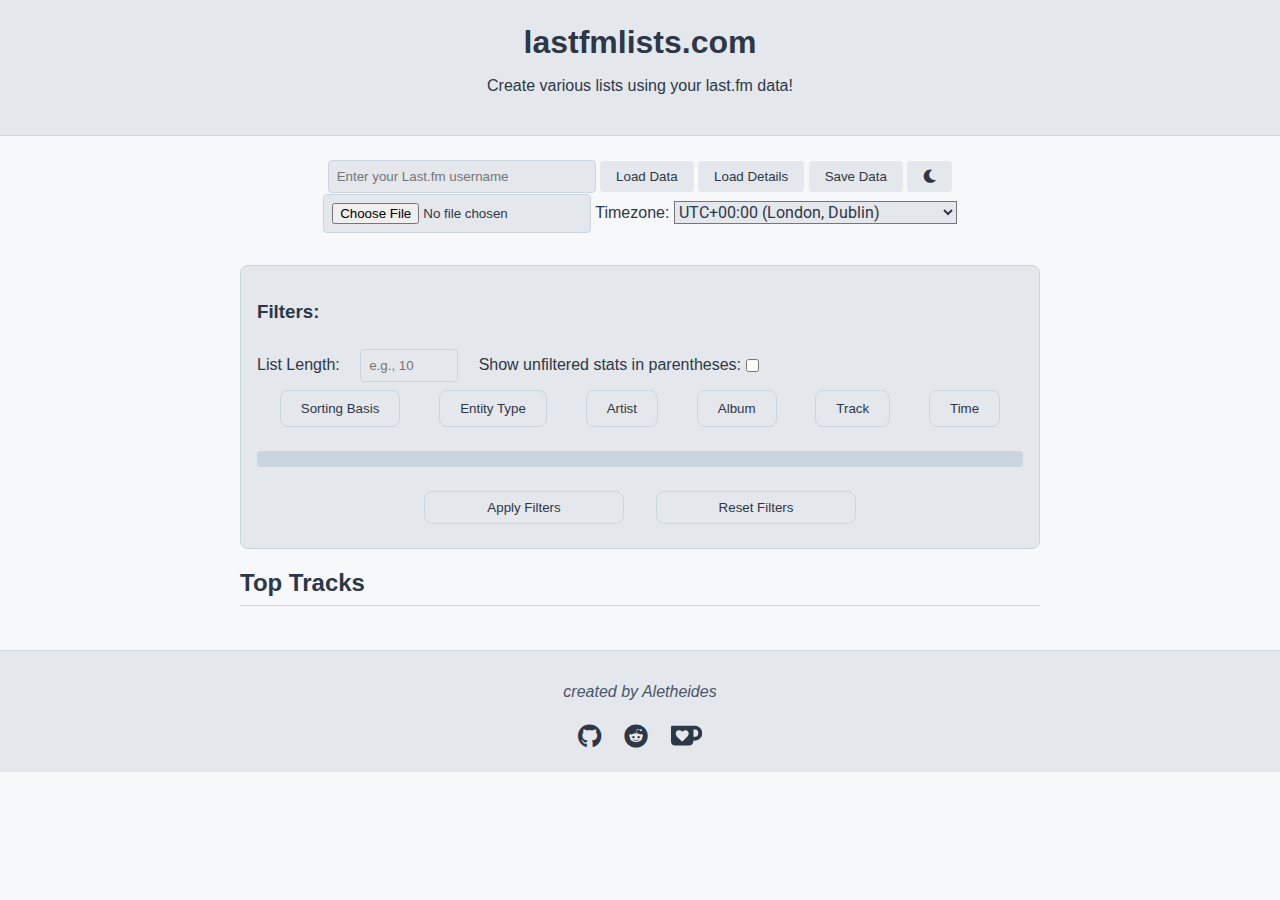
==== commit 22e74477: "mobile fix 3 fr fr no cap" ====
--- a/index.html
+++ b/index.html
@@ -87,9 +87,9 @@
                             <option value="separate-weeks">Scrobbled on different weeks</option>
                             <option value="separate-months">Scrobbled on different months</option>
                             <option value="consecutive-scrobbles">Max consecutive scrobbles</option>
-                            <option value="consecutive-days">Max consecutive days</option>
-                            <option value="consecutive-weeks">Max consecutive weeks</option>
-                            <option value="consecutive-months">Max consecutive months</option>
+                            <option value="consecutive-days">Max listening streak (days)</option>
+                            <option value="consecutive-weeks">Max listening streak (weeks)</option>
+                            <option value="consecutive-months">Max listening streak (months)</option>
                         </select>
                     </div>
                 </div>
--- a/style.css
+++ b/style.css
@@ -27,6 +27,13 @@
     color: var(--primary-text-color);
 }
 
+/* Prevent horizontal scrolling on mobile */
+body, html {
+    overflow-x: hidden; /* Disable horizontal scrolling */
+    width: 100%; /* Ensure body width is constrained */
+    margin: 0; /* Remove default margin */
+}
+
 /* Header Styling */
 header {
     text-align: center;
@@ -144,8 +151,9 @@
 
 #filters {
     display: flex;
-    gap: 0.5rem;
-    justify-content: center;
+    flex-wrap: wrap; /* Allow dropdowns to wrap onto the next line */
+    gap: 0.5rem; /* Add space between the dropdowns */
+    justify-content: center; /* Align items in the center */
     align-items: center;
 }
 
@@ -213,9 +221,9 @@
 
 .dropdown {
     position: relative;
-    display: inline-block;
+    display: flex;
     margin: 0.5rem;
-    width: 100%;
+    width: auto;
     font-family: 'Roboto Flex', sans-serif;
     align-items: center;
 }
@@ -227,7 +235,7 @@
     padding: 10px 20px;
     border-radius: 8px;
     cursor: pointer;
-    width: 100%;
+    width: auto; /* Allow the button to only take as much space as needed */
     font-family: 'Roboto Flex', sans-serif;
 }
 
@@ -238,17 +246,25 @@
 .dropdown-content {
     display: none;
     position: absolute;
+    top: 100%; /* Position it directly below the button */
+    left: 50%; /* Position the left edge at the center of the button */
+    transform: translateX(-50%); /* Shift it back by half of its width to center it */
     max-height: 300px;
     overflow-y: auto;
-    background-color: var(--sidebar-color); /* Changed background color */
+    background-color: var(--sidebar-color);
     box-shadow: 0px 4px 6px rgba(0,0,0,0.1);
     padding: 8px;
     z-index: 1;
     min-width: 200px;
-    max-width: 300px;
+    max-width: 200px;
     align-items: center;
     border-radius: 8px;
     margin-bottom: 8px;
+}
+
+
+body.no-scroll {
+    overflow: hidden; /* Prevent scrolling on the main page */
 }
 
 .dropdown:hover .dropdown-content {
@@ -281,8 +297,10 @@
 
 .filters {
     display: flex;
-    justify-content: space-between;
-    gap: 0.1rem;
+    flex-wrap: wrap;
+    gap: 0.5rem;
+    justify-content: space-evenly;
+    align-items: center;
     width: 100%;
 }
 
@@ -349,4 +367,11 @@
 
 footer .social-icons a:hover svg {
     fill: var(--primary-accent-color);
+}
+
+@media (max-width: 768px) {
+    .dropdown-content {
+        min-width: 150px; /* Limit the width of dropdowns */
+        max-width: 150px; /* Limit the width of dropdowns */
+    }
 }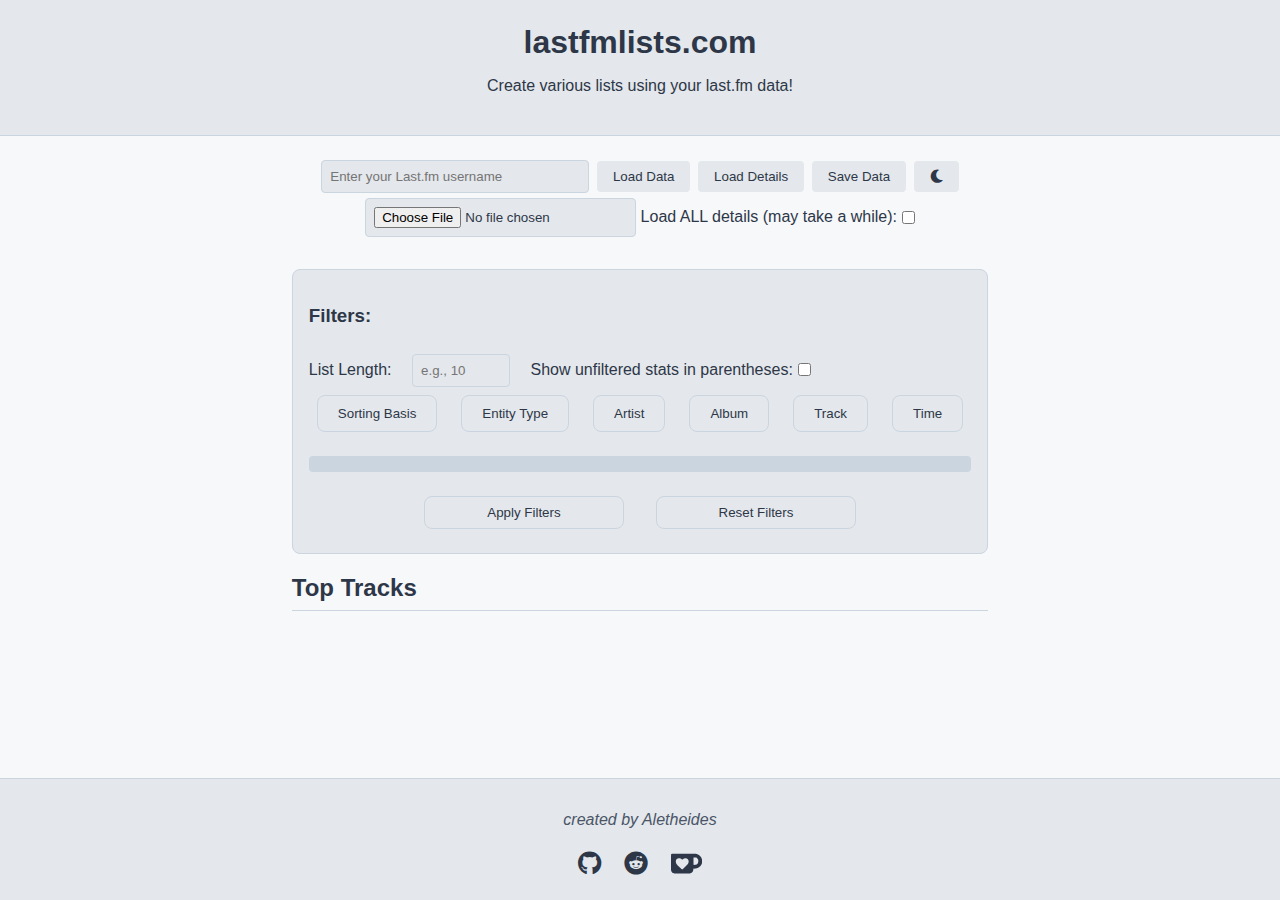
==== commit 3acc7cf7: "Version 1.0" ====
--- a/index.html
+++ b/index.html
@@ -31,36 +31,11 @@
 			</form>
 
             <input type="file" id="csv-file" placeholder="Upload a csv file" accept=".csv">
-            <label for="timezone">Timezone:</label>
-            <select id="timezone">
-                <option value="-12">UTC-12:00 (Baker Island)</option>
-                <option value="-11">UTC-11:00 (American Samoa)</option>
-                <option value="-10">UTC-10:00 (Hawaii)</option>
-                <option value="-9">UTC-09:00 (Alaska)</option>
-                <option value="-8">UTC-08:00 (Los Angeles, Vancouver)</option>
-                <option value="-7">UTC-07:00 (Phoenix, Denver)</option>
-                <option value="-6">UTC-06:00 (Chicago, Mexico City)</option>
-                <option value="-5">UTC-05:00 (New York, Toronto)</option>
-                <option value="-4">UTC-04:00 (Santiago, Halifax)</option>
-                <option value="-3">UTC-03:00 (São Paulo, Buenos Aires)</option>
-                <option value="-2">UTC-02:00 (South Georgia)</option>
-                <option value="-1">UTC-01:00 (Cape Verde)</option>
-                <option value="0">UTC+00:00 (London, Dublin)</option>
-                <option value="1">UTC+01:00 (Paris, Berlin)</option>
-                <option value="2">UTC+02:00 (Cairo, Helsinki)</option>
-                <option value="3">UTC+03:00 (Moscow, Istanbul)</option>
-                <option value="4">UTC+04:00 (Dubai, Baku)</option>
-                <option value="5">UTC+05:00 (Karachi, Tashkent)</option>
-                <option value="6">UTC+06:00 (Dhaka, Almaty)</option>
-                <option value="7">UTC+07:00 (Bangkok, Jakarta)</option>
-                <option value="8">UTC+08:00 (Singapore, Beijing)</option>
-                <option value="9">UTC+09:00 (Tokyo, Seoul)</option>
-                <option value="10">UTC+10:00 (Sydney, Melbourne)</option>
-                <option value="11">UTC+11:00 (Solomon Islands)</option>
-                <option value="12">UTC+12:00 (Auckland, Fiji)</option>
-                <option value="13">UTC+13:00 (Samoa, Tonga)</option>
-                <option value="14">UTC+14:00 (Line Islands)</option>
-            </select>
+
+            <label for="load-all-data" class="inline-checkbox">
+                Load ALL details (may take a while):
+                <input type="checkbox" id="load-all-data">
+            </label>
 
               <!-- This div will show loading messages for detailed stats -->
             <div id="loading-stats" style="font-style: italic; color: #888;"></div>
@@ -83,6 +58,7 @@
                     <div class="dropdown-content">
                         <select id="sorting-basis">
                             <option value="scrobbles">Number of scrobbles</option>
+                            <option value="time-spent-listening">Time spent listening</option>
                             <option value="separate-days">Scrobbled on different days</option>
                             <option value="separate-weeks">Scrobbled on different weeks</option>
                             <option value="separate-months">Scrobbled on different months</option>
@@ -90,6 +66,7 @@
                             <option value="consecutive-days">Max listening streak (days)</option>
                             <option value="consecutive-weeks">Max listening streak (weeks)</option>
                             <option value="consecutive-months">Max listening streak (months)</option>
+                            <option value="highest-listening-percentage">Percentage of global scrobbles</option>
                         </select>
                     </div>
                 </div>
@@ -109,6 +86,12 @@
                 <div class="dropdown">
                     <button class="dropdown-button">Artist</button>
                     <div class="dropdown-content">
+
+                        <label for="max-per-artist">Max tracks/artist:</label>
+                        <input type="number" id="max-per-artist" placeholder="e.g., 1" min="1">
+
+                        <hr class="separator">
+
                         <!-- Category 1: Name/Title filters -->
                         <label for="artist-name">Artist name:</label>
                         <input type="text" id="artist-name" placeholder="e.g., The Beatles">
@@ -150,13 +133,21 @@
                         </div>
 
                         <div class="input-group">
-                            <label>Artist rank (user) (from - to):</label>
+                            <label>Artist rank (user) (top - bottom):</label>
                             <div class="input-pair">
                                 <input type="number" id="artist-rank-min" placeholder="0" min="0">
                                 <input type="number" id="artist-rank-max" placeholder="∞" min="0">
                             </div>
                         </div>
 
+                        <div class="input-group">
+                            <label>Artist track count (min - max)</label>
+                            <div class="input-pair">
+                                <input type="number" id="artist-track-count-min" placeholder="0" min="0">
+                                <input type="number" id="artist-track-count-max" placeholder="∞" min="0">
+                            </div>
+                        </div>
+
                         <label for="artist-first-scrobble-years">Year of first scrobble:</label>
                         <input type="text" id="artist-first-scrobble-years" placeholder="e.g., 2019, 2020">
                         
@@ -174,13 +165,13 @@
                         <div class="input-group">
                             <label>Artist scrobbles (global) (min - max):</label>
                             <div class="input-pair">
-                                <input type="number" id="artist-scrobbles-min" placeholder="0" min="0">
-                                <input type="number" id="artist-scrobbles-max" placeholder="∞" min="0">
-                            </div>
-                        </div>
-
-                        <label for="artist-genre-country">Artist tags (e.g., genre or country):</label>
-                        <input type="text" id="artist-genre-country" placeholder="e.g., pop, rock, USA, South Korea">
+                                <input type="number" id="artist-global-scrobbles-min" placeholder="0" min="0">
+                                <input type="number" id="artist-global-scrobbles-max" placeholder="∞" min="0">
+                            </div>
+                        </div>
+
+                        <label for="artist-tags">Artist tags (e.g., genre or country):</label>
+                        <input type="text" id="artist-tags" placeholder="e.g., pop, rock, american">
                         
                     </div>
                 </div>
@@ -190,6 +181,7 @@
                 <div class="dropdown">
                     <button class="dropdown-button">Album</button>
                     <div class="dropdown-content">
+
                         <!-- Category 1: Name/Title filters -->
                         <label for="album-name">Album name:</label>
                         <input type="text" id="album-name" placeholder="e.g., Abbey Road">
@@ -231,13 +223,22 @@
                         </div>
 
                         <div class="input-group">
-                            <label>Album rank (user) (from - to):</label>
+                            <label>Album rank (user) (top - bottom):</label>
                             <div class="input-pair">
                                 <input type="number" id="album-rank-min" placeholder="0" min="0">
                                 <input type="number" id="album-rank-max" placeholder="∞" min="0">
                             </div>
                         </div>
 
+                        <div class="input-group">
+                            <label>Album track count (min - max)</label>
+                            <div class="input-pair">
+                                <input type="number" id="album-track-count-min" placeholder="0" min="0">
+                                <input type="number" id="album-track-count-max" placeholder="∞" min="0">
+                            </div>
+                        </div>
+
+
                         <label for="album-first-scrobble-years">Year of first scrobble:</label>
                         <input type="text" id="album-first-scrobble-years" placeholder="e.g., 2019, 2020">
                         
@@ -255,8 +256,8 @@
                         <div class="input-group">
                             <label>Album scrobbles (global) (min - max):</label>
                             <div class="input-pair">
-                                <input type="number" id="album-scrobbles-min" placeholder="0" min="0">
-                                <input type="number" id="album-scrobbles-max" placeholder="∞" min="0">
+                                <input type="number" id="album-global-scrobbles-min" placeholder="0" min="0">
+                                <input type="number" id="album-global-scrobbles-max" placeholder="∞" min="0">
                             </div>
                         </div>
                         
@@ -308,7 +309,7 @@
                         </div>
 
                         <div class="input-group">
-                            <label>Track rank (user) (from - to):</label>
+                            <label>Track rank (user) (top - bottom):</label>
                             <div class="input-pair">
                                 <input type="number" id="track-rank-min" placeholder="0" min="0">
                                 <input type="number" id="track-rank-max" placeholder="∞" min="0">
@@ -332,8 +333,8 @@
                         <div class="input-group">
                             <label>Track scrobbles (global) (min - max):</label>
                             <div class="input-pair">
-                                <input type="number" id="track-scrobbles-min" placeholder="0" min="0">
-                                <input type="number" id="track-scrobbles-max" placeholder="∞" min="0">
+                                <input type="number" id="track-global-scrobbles-min" placeholder="0" min="0">
+                                <input type="number" id="track-global-scrobbles-max" placeholder="∞" min="0">
                             </div>
                         </div>
                         
@@ -356,6 +357,12 @@
                         <label for="last-n-days">Last n days:</label>
                         <input type="number" id="last-n-days" placeholder="e.g., last 30 days">
 
+                        <label>Date range (start):</label>           
+                        <input type="date" id="date-range-start">
+
+                        <label>Date range (end):</label>
+                        <input type="date" id="date-range-end">
+                            
                         <label for="year">Year:</label>
                         <input type="text" id="year" placeholder="e.g., 2019, 2020, 2021">
 
@@ -388,6 +395,14 @@
                             <option value="6">Saturday</option>
                             <option value="0">Sunday</option>
                         </select>
+
+                        <div class="input-group">
+                            <label>Scrobble order range (first - last):</label>
+                            <div class="input-pair">
+                                <input type="number" id="scrobble-order-from" placeholder="0" min="0">
+                                <input type="number" id="scrobble-order-to" placeholder="∞" min="0">
+                            </div>
+                        </div>
                     </div>
                 </div>
             </div>
@@ -431,18 +446,7 @@
         });
     </script>
 	<script src="script.js"></script>
-    <script>
-        document.addEventListener('DOMContentLoaded', (event) => {
-            const timezoneOffset = -new Date().getTimezoneOffset() / 60;
-            const timezoneSelect = document.getElementById('timezone');
-            for (let option of timezoneSelect.options) {
-                if (parseInt(option.value) === timezoneOffset) {
-                    option.selected = true;
-                    break;
-                }
-            }
-        });
-    </script>
+
     <script>
         const themeToggle = document.getElementById('theme-toggle');
         themeToggle.addEventListener('click', () => {
--- a/style.css
+++ b/style.css
@@ -32,6 +32,9 @@
     overflow-x: hidden; /* Disable horizontal scrolling */
     width: 100%; /* Ensure body width is constrained */
     margin: 0; /* Remove default margin */
+    display: flex;
+    flex-direction: column;
+    height: 100%;
 }
 
 /* Header Styling */
@@ -55,20 +58,43 @@
     margin: 0 auto;
     background-color: var(--background-color);
     color: var(--primary-text-color);
+    font-family: "Roboto Flex", sans-serif;
+    flex: 1;
 }
 
 #input-section {
     margin-bottom: 2rem;
     text-align: center;
+    font-family: "Roboto Flex", sans-serif;
 }
 
 #input-section input {
     padding: 0.5rem;
+    border: 1px solid var(--border-color);
+    border-radius: 4px;
+    background-color: var(--sidebar-color);
+    color: var(--primary-text-color);
+}
+
+#input-section input[type="text"] {
     width: 70%;
     max-width: 250px;
-    border: 1px solid var(--border-color);
-    border-radius: 4px;
-    background-color: var(--sidebar-color);
+}
+
+#input-section input[type="checkbox"] {
+    margin-top: 0;
+    padding: 0;
+    width: auto;
+    vertical-align: middle;
+    accent-color: var(--primary-text-color); /* Use your theme's color */ 
+}
+
+#input-section input[type="file"] {
+    margin-top: 0.2rem;
+}
+
+#input-section label {
+    margin-top: 0.5rem;
     color: var(--primary-text-color);
 }
 
@@ -80,6 +106,8 @@
     border: none;
     border-radius: 4px;
     cursor: pointer;
+    margin-left: 0.2rem;
+    margin-bottom: 0.2rem;
 }
 
 #input-section option, select {
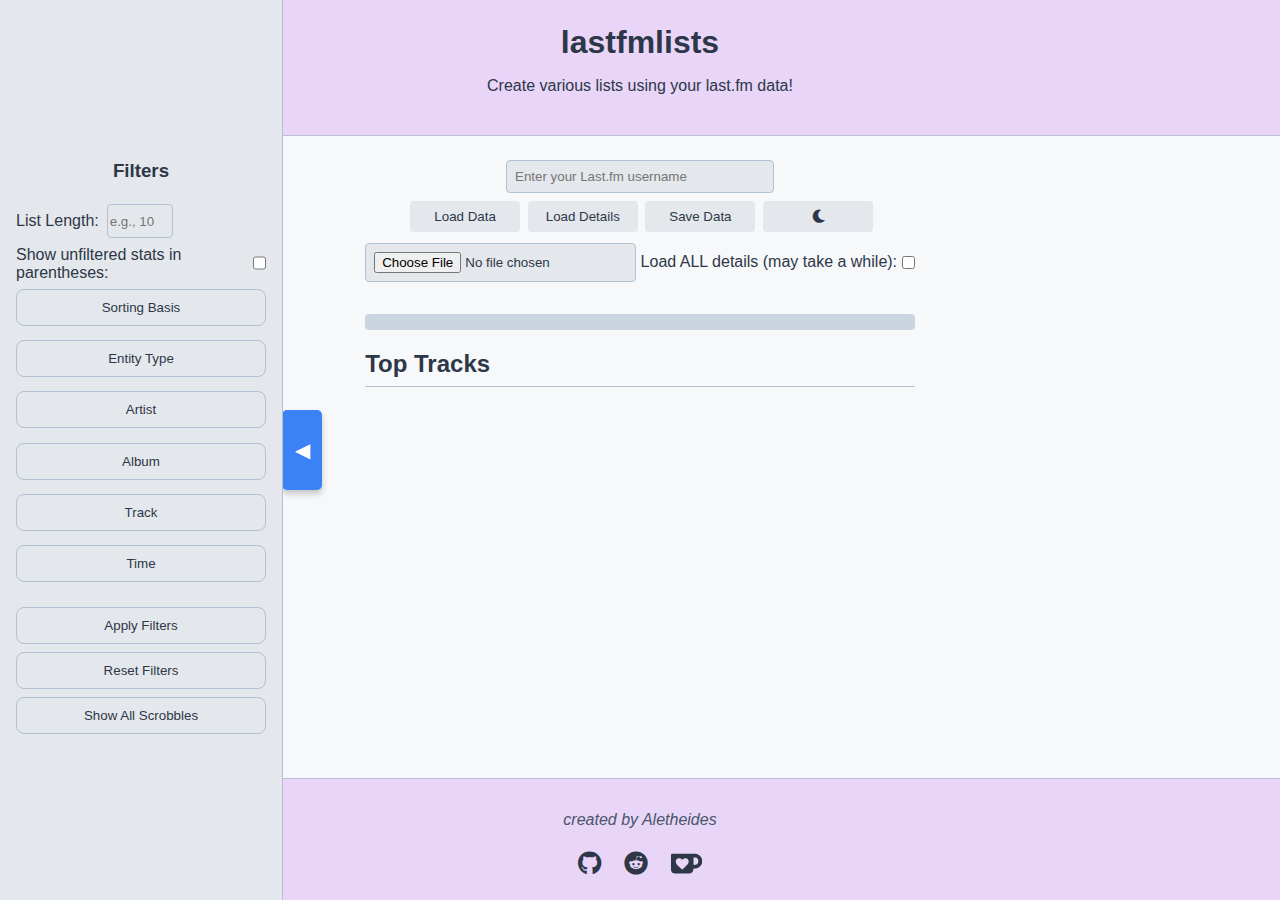
==== commit e9dcdc74: "Version 1.1" ====
--- a/index.html
+++ b/index.html
@@ -13,39 +13,49 @@
 </head>
 <body>
 	<header>
-		<h1>lastfmlists.com</h1>
+		<h1>lastfmlists</h1>
 		<p>Create various lists using your last.fm data!</p>
 	</header>
 	<main>
 
-		<section id="input-section">
-
-			<form id="username-form">
-				<input type="text" id="username" placeholder="Enter your Last.fm username" required>
-				<button type="submit">Load Data</button>
-                <button type="button" id="load-detailed-data" disabled title="Load your regular data and save it to your browser to unlock loading detailed data!">
-                    Load Details
-                  </button>
-                <button type="button" id="save-data">Save Data</button>
-                <button type="button" id="theme-toggle"><i class="fas fa-moon"></i></button>
-			</form>
-
-            <input type="file" id="csv-file" placeholder="Upload a csv file" accept=".csv">
-
-            <label for="load-all-data" class="inline-checkbox">
+        <section id="input-section">
+            <!-- Username input on its own line -->
+            <div class="username-container">
+              <form id="username-form">
+                <input type="text" id="username" placeholder="Enter your Last.fm username" required>
+              </form>
+            </div>
+          
+            <!-- Buttons in one centered row -->
+            <div class="buttons-container">
+              <button type="submit" form="username-form" id="load-data">Load Data</button>
+              <button type="button" id="load-detailed-data" disabled title="Load your regular data and save it to your browser to unlock loading detailed data!">
+                Load Details
+              </button>
+              <button type="button" id="save-data">Save Data</button>
+              <button type="button" id="theme-toggle"><i class="fas fa-moon"></i></button>
+            </div>
+          
+            <!-- CSV input and "Load ALL details" checkbox on the same line -->
+            <div class="csv-container">
+              <input type="file" id="csv-file" placeholder="Upload a csv file" accept=".csv">
+              <label for="load-all-data" class="inline-checkbox">
                 Load ALL details (may take a while):
                 <input type="checkbox" id="load-all-data">
-            </label>
-
-              <!-- This div will show loading messages for detailed stats -->
+              </label>
+            </div>
+          
+            <!-- Loading stats -->
             <div id="loading-stats" style="font-style: italic; color: #888;"></div>
-		</section>
+          </section>          
 
         <section id="filters-section">
-            <h3>Filters:</h3>
+            <h3>Filters</h3>
             <!-- List Length -->
-            <label for="list-length">List Length:</label>
-            <input type="number" id="list-length" placeholder="e.g., 10" min="1">
+            <div class="list-length-container">
+                <label for="list-length">List Length:</label>
+                <input type="number" id="list-length" placeholder="e.g., 10" min="1">
+            </div>
             <!-- Unfiltered stats in parentheses checkbox -->
             <label for="unfiltered-stats" class="inline-checkbox">
                 Show unfiltered stats in parentheses:
@@ -57,8 +67,7 @@
                     <button class="dropdown-button">Sorting Basis</button>
                     <div class="dropdown-content">
                         <select id="sorting-basis">
-                            <option value="scrobbles">Number of scrobbles</option>
-                            <option value="time-spent-listening">Time spent listening</option>
+                            <option value="scrobbles">Scrobble count</option>
                             <option value="separate-days">Scrobbled on different days</option>
                             <option value="separate-weeks">Scrobbled on different weeks</option>
                             <option value="separate-months">Scrobbled on different months</option>
@@ -66,8 +75,15 @@
                             <option value="consecutive-days">Max listening streak (days)</option>
                             <option value="consecutive-weeks">Max listening streak (weeks)</option>
                             <option value="consecutive-months">Max listening streak (months)</option>
+                            <option value="first-n-scrobbles">First to X scrobbles</option>
+                            <option value="fastest-n-scrobbles">Fastest to X scrobbles</option>
+                            <hr class="separator">
+                            <option value="time-spent-listening">Time spent listening</option>
                             <option value="highest-listening-percentage">Percentage of global scrobbles</option>
                         </select>
+
+                            <!-- Hidden input field for N -->
+                            <input type="number" id="x-value" placeholder="Enter X" min="1" style="display: none; margin-top: 8px;">
                     </div>
                 </div>
                 
@@ -87,7 +103,7 @@
                     <button class="dropdown-button">Artist</button>
                     <div class="dropdown-content">
 
-                        <label for="max-per-artist">Max tracks/artist:</label>
+                        <label for="max-per-artist">Displayed tracks per artist:</label>
                         <input type="number" id="max-per-artist" placeholder="e.g., 1" min="1">
 
                         <hr class="separator">
@@ -96,13 +112,13 @@
                         <label for="artist-name">Artist name:</label>
                         <input type="text" id="artist-name" placeholder="e.g., The Beatles">
                         
-                        <label for="artist-initial">Initial:</label>
+                        <label for="artist-initial">Artist initial:</label>
                         <input type="text" id="artist-initial" maxlength="1" placeholder="e.g., A">
                         
-                        <label for="artist-includes">Name includes:</label>
+                        <label for="artist-includes">Artist name includes:</label>
                         <input type="text" id="artist-includes" placeholder="e.g., The">
                         
-                        <label for="artist-excludes">Name doesn't include:</label>
+                        <label for="artist-excludes">Artist name excludes:</label>
                         <input type="text" id="artist-excludes" placeholder="e.g., Live">
                         
                         <div class="input-group">
@@ -125,7 +141,7 @@
                 
                         <!-- Category 2: User data filters -->
                         <div class="input-group">
-                            <label>Artist scrobbles (user) (min - max):</label>
+                            <label>Artist scrobbles (your data) (min - max):</label>
                             <div class="input-pair">
                                 <input type="number" id="artist-scrobble-count-min" placeholder="0" min="0">
                                 <input type="number" id="artist-scrobble-count-max" placeholder="∞" min="0">
@@ -133,7 +149,7 @@
                         </div>
 
                         <div class="input-group">
-                            <label>Artist rank (user) (top - bottom):</label>
+                            <label>Artist rank (your top artists) (from - to):</label>
                             <div class="input-pair">
                                 <input type="number" id="artist-rank-min" placeholder="0" min="0">
                                 <input type="number" id="artist-rank-max" placeholder="∞" min="0">
@@ -141,14 +157,22 @@
                         </div>
 
                         <div class="input-group">
-                            <label>Artist track count (min - max)</label>
+                            <label>Tracks scrobbled per artist (min - max)</label>
                             <div class="input-pair">
                                 <input type="number" id="artist-track-count-min" placeholder="0" min="0">
                                 <input type="number" id="artist-track-count-max" placeholder="∞" min="0">
                             </div>
                         </div>
 
-                        <label for="artist-first-scrobble-years">Year of first scrobble:</label>
+                        <div class="input-group">
+                            <label>Days since last scrobble (min - max)</label>
+                            <div class="input-pair">
+                                <input type="number" id="artist-days-since-last-min" placeholder="0" min="0">
+                                <input type="number" id="artist-days-since-last-max" placeholder="∞" min="0">
+                            </div>
+                        </div>
+
+                        <label for="artist-first-scrobble-years">First scrobble year:</label>
                         <input type="text" id="artist-first-scrobble-years" placeholder="e.g., 2019, 2020">
                         
                         <hr class="separator">
@@ -163,14 +187,14 @@
                         </div>
                         
                         <div class="input-group">
-                            <label>Artist scrobbles (global) (min - max):</label>
+                            <label>Artist playcount (global) (min - max):</label>
                             <div class="input-pair">
                                 <input type="number" id="artist-global-scrobbles-min" placeholder="0" min="0">
                                 <input type="number" id="artist-global-scrobbles-max" placeholder="∞" min="0">
                             </div>
                         </div>
 
-                        <label for="artist-tags">Artist tags (e.g., genre or country):</label>
+                        <label for="artist-tags">Artist tags (e.g., genre, country):</label>
                         <input type="text" id="artist-tags" placeholder="e.g., pop, rock, american">
                         
                     </div>
@@ -183,20 +207,20 @@
                     <div class="dropdown-content">
 
                         <!-- Category 1: Name/Title filters -->
-                        <label for="album-name">Album name:</label>
+                        <label for="album-name">Album title:</label>
                         <input type="text" id="album-name" placeholder="e.g., Abbey Road">
                         
-                        <label for="album-initial">Initial:</label>
+                        <label for="album-initial">Album initial:</label>
                         <input type="text" id="album-initial" maxlength="1" placeholder="e.g., B">
                         
-                        <label for="album-includes">Name includes:</label>
+                        <label for="album-includes">Album title includes:</label>
                         <input type="text" id="album-includes" placeholder="e.g., Live">
                         
-                        <label for="album-excludes">Name doesn't include:</label>
+                        <label for="album-excludes">Album title excludes:</label>
                         <input type="text" id="album-excludes" placeholder="e.g., Deluxe">
                         
                         <div class="input-group">
-                            <label>Album name length (min - max):</label>
+                            <label>Album title length (min - max):</label>
                             <div class="input-pair">
                                 <input type="number" id="album-name-length-min" placeholder="0" min="0">
                                 <input type="number" id="album-name-length-max" placeholder="∞" min="0">
@@ -204,7 +228,7 @@
                         </div>
 
                         <div class="input-group">
-                            <label>Album name word count (min - max):</label>
+                            <label>Album title word count (min - max):</label>
                             <div class="input-pair">
                                 <input type="number" id="album-word-count-min" placeholder="0" min="0">
                                 <input type="number" id="album-word-count-max" placeholder="∞" min="0">
@@ -215,7 +239,7 @@
                         
                         <!-- Category 2: User data filters -->
                         <div class="input-group">
-                            <label>Album scrobbles (user) (min - max):</label>
+                            <label>Album scrobbles (your data) (min - max):</label>
                             <div class="input-pair">
                                 <input type="number" id="album-scrobble-count-min" placeholder="0" min="0">
                                 <input type="number" id="album-scrobble-count-max" placeholder="∞" min="0">
@@ -223,7 +247,7 @@
                         </div>
 
                         <div class="input-group">
-                            <label>Album rank (user) (top - bottom):</label>
+                            <label>Album rank (your top albums) (from - to):</label>
                             <div class="input-pair">
                                 <input type="number" id="album-rank-min" placeholder="0" min="0">
                                 <input type="number" id="album-rank-max" placeholder="∞" min="0">
@@ -231,7 +255,7 @@
                         </div>
 
                         <div class="input-group">
-                            <label>Album track count (min - max)</label>
+                            <label>Tracks scrobbled per album (min - max)</label>
                             <div class="input-pair">
                                 <input type="number" id="album-track-count-min" placeholder="0" min="0">
                                 <input type="number" id="album-track-count-max" placeholder="∞" min="0">
@@ -241,6 +265,14 @@
 
                         <label for="album-first-scrobble-years">Year of first scrobble:</label>
                         <input type="text" id="album-first-scrobble-years" placeholder="e.g., 2019, 2020">
+
+                        <div class="input-group">
+                            <label>Days since last scrobble (min - max)</label>
+                            <div class="input-pair">
+                                <input type="number" id="album-days-since-last-min" placeholder="0" min="0">
+                                <input type="number" id="album-days-since-last-max" placeholder="∞" min="0">
+                            </div>
+                        </div>
                         
                         <hr class="separator">
                         
@@ -254,7 +286,7 @@
                         </div>
                         
                         <div class="input-group">
-                            <label>Album scrobbles (global) (min - max):</label>
+                            <label>Album playcount (global) (min - max):</label>
                             <div class="input-pair">
                                 <input type="number" id="album-global-scrobbles-min" placeholder="0" min="0">
                                 <input type="number" id="album-global-scrobbles-max" placeholder="∞" min="0">
@@ -272,13 +304,13 @@
                         <label for="track-name">Track title:</label>
                         <input type="text" id="track-name" placeholder="e.g., Yesterday">
                         
-                        <label for="track-initial">Initial:</label>
+                        <label for="track-initial">Track title initial:</label>
                         <input type="text" id="track-initial" maxlength="1" placeholder="e.g., C">
                         
-                        <label for="track-includes">Title includes:</label>
+                        <label for="track-includes">Track title includes:</label>
                         <input type="text" id="track-includes" placeholder="e.g., Love">
                         
-                        <label for="track-excludes">Title doesn't include:</label>
+                        <label for="track-excludes">Track title excludes:</label>
                         <input type="text" id="track-excludes" placeholder="e.g., Live">
                         
                         <div class="input-group">
@@ -301,7 +333,7 @@
                         
                         <!-- Category 2: User data filters -->
                         <div class="input-group">
-                            <label>Track scrobbles (user) (min - max):</label>
+                            <label>Track scrobbles (your data) (min - max):</label>
                             <div class="input-pair">
                                 <input type="number" id="track-scrobble-count-min" placeholder="0" min="0">
                                 <input type="number" id="track-scrobble-count-max" placeholder="∞" min="0">
@@ -309,7 +341,7 @@
                         </div>
 
                         <div class="input-group">
-                            <label>Track rank (user) (top - bottom):</label>
+                            <label>Track rank (your top tracks) (top - bottom):</label>
                             <div class="input-pair">
                                 <input type="number" id="track-rank-min" placeholder="0" min="0">
                                 <input type="number" id="track-rank-max" placeholder="∞" min="0">
@@ -318,6 +350,14 @@
 
                         <label for="track-first-scrobble-years">Year of first scrobble:</label>
                         <input type="text" id="track-first-scrobble-years" placeholder="e.g., 2019, 2020">
+
+                        <div class="input-group">
+                            <label>Days since last scrobble (min - max)</label>
+                            <div class="input-pair">
+                                <input type="number" id="track-days-since-last-min" placeholder="0" min="0">
+                                <input type="number" id="track-days-since-last-max" placeholder="∞" min="0">
+                            </div>
+                        </div>
                         
                         <hr class="separator">
                         
@@ -331,7 +371,7 @@
                         </div>
                         
                         <div class="input-group">
-                            <label>Track scrobbles (global) (min - max):</label>
+                            <label>Track playcount (global) (min - max):</label>
                             <div class="input-pair">
                                 <input type="number" id="track-global-scrobbles-min" placeholder="0" min="0">
                                 <input type="number" id="track-global-scrobbles-max" placeholder="∞" min="0">
@@ -354,7 +394,7 @@
                     <button class="dropdown-button">Time</button>
                     <div class="dropdown-content">
 
-                        <label for="last-n-days">Last n days:</label>
+                        <label for="last-n-days">Last X days:</label>
                         <input type="number" id="last-n-days" placeholder="e.g., last 30 days">
 
                         <label>Date range (start):</label>           
@@ -397,7 +437,7 @@
                         </select>
 
                         <div class="input-group">
-                            <label>Scrobble order range (first - last):</label>
+                            <label>Scrobble sequence range (from - to):</label>
                             <div class="input-pair">
                                 <input type="number" id="scrobble-order-from" placeholder="0" min="0">
                                 <input type="number" id="scrobble-order-to" placeholder="∞" min="0">
@@ -407,14 +447,18 @@
                 </div>
             </div>
 
-            <!-- Active Filters Section -->
-            <div id="active-filters" class="active-filters"></div>
-
             <div class="filter-buttons">
                 <button id="apply-filters">Apply Filters</button>
                 <button id="reset-filters">Reset Filters</button>
+                <button id="scrobble-list">Show All Scrobbles</button>
             </div>
-        </section>        
+        </section>
+        
+        <!-- Toggle Button (placed outside) -->
+        <button id="filters-section-toggle">&#9664;</button>
+
+        <!-- Active Filters Section -->
+        <div id="active-filters" class="active-filters"></div>
         
 		<section id="results-section">
 			<h2>Top Tracks</h2>
--- a/style.css
+++ b/style.css
@@ -5,8 +5,9 @@
     --primary-text-color: #2D3748;
     --secondary-text-color: #4A5568;
     --primary-accent-color: #3B82F6;
-    --secondary-accent-color: #d2a8f8;
-    --border-color: #CBD5E0;
+    --secondary-accent-color: #e8d5f8;
+    --border-color: #b2c2d3;
+    --even-list-color: #CBD5E0;
 }
 
 /* Dark Mode Palette */
@@ -16,8 +17,9 @@
     --primary-text-color: #dce9f7;
     --secondary-text-color: #94A3B8;
     --primary-accent-color: #60A5FA;
-    --secondary-accent-color: #5a10a3;
+    --secondary-accent-color: #1f122e;
     --border-color: #3d5166;
+    --even-list-color: #3d5166;
 }
 
 /* General Reset */
@@ -25,11 +27,15 @@
     font-family: "Roboto Flex", sans-serif;
     background-color: var(--background-color);
     color: var(--primary-text-color);
+    margin-left: 260px; /* Adjust based on sidebar width */
+    z-index: 1;
+    position: relative; /* Add this */
+    isolation: isolate; /* Creates a new stacking context */
 }
 
 /* Prevent horizontal scrolling on mobile */
 body, html {
-    overflow-x: hidden; /* Disable horizontal scrolling */
+    overflow-x: clip;
     width: 100%; /* Ensure body width is constrained */
     margin: 0; /* Remove default margin */
     display: flex;
@@ -41,7 +47,7 @@
 header {
     text-align: center;
     padding: 1.5rem;
-    background-color: var(--sidebar-color);
+    background-color: var(--secondary-accent-color);
     border-bottom: 1px solid var(--border-color);
     font-family: "Roboto Flex", sans-serif;
 }
@@ -59,13 +65,16 @@
     background-color: var(--background-color);
     color: var(--primary-text-color);
     font-family: "Roboto Flex", sans-serif;
+    font-size: medium;
     flex: 1;
+    z-index: 1;
 }
 
 #input-section {
     margin-bottom: 2rem;
     text-align: center;
     font-family: "Roboto Flex", sans-serif;
+    width: 100%
 }
 
 #input-section input {
@@ -79,6 +88,7 @@
 #input-section input[type="text"] {
     width: 70%;
     max-width: 250px;
+    margin-bottom: 0.5rem;
 }
 
 #input-section input[type="checkbox"] {
@@ -107,40 +117,11 @@
     border-radius: 4px;
     cursor: pointer;
     margin-left: 0.2rem;
-    margin-bottom: 0.2rem;
-}
-
-#input-section option, select {
-    background-color: var(--sidebar-color);
-    color: var(--primary-text-color);
-    font-family: 'Roboto', sans-serif;
-    font-size: 1rem;
-    margin-top: 0.5rem;
     margin-bottom: 0.5rem;
-    display: auto;
 }
 
 #input-section button:hover {
     background-color: var(--border-color);
-}
-
-.input-group {
-	display: flex;
-	flex-direction: column;
-	gap: 4px;
-	margin-bottom: 12px;
-}
-
-.input-pair {
-	display: flex;
-	gap: 8px;
-}
-
-.input-pair input {
-	flex: 1;
-	padding: 6px;
-	border: 1px solid #ccc;
-	border-radius: 4px;
 }
 
 #loading-stats {
@@ -166,39 +147,99 @@
 .track:nth-child(even),
 .album:nth-child(even),
 .artist:nth-child(even) {
-    background-color: var(--border-color);
+    background-color: var(--even-list-color);
 }
 
 #filters-section {
-    margin-top: 2rem;
+    position: fixed;
+    left: 0;
+    top: 0;
+    height: 100vh;
+    width: 250px;
+    background-color: var(--sidebar-color);
+    border-right: 1px solid var(--border-color);
     padding: 1rem;
-    background-color: var(--sidebar-color);
+    display: flex;
+    flex-direction: column;
+    justify-content: center;
+    z-index: 1000;
+    overflow-x: visible; /* Allow content to overflow horizontally */
+}
+
+/* Hidden state */
+#filters-section.closed {
+    transform: translateX(-100%); /* Moves sidebar out of view */
+}
+
+#filters-section-toggle {
+    display: flex; /* Enables flexbox */
+    align-items: center; /* Centers vertically */
+    justify-content: center; /* Centers horizontally */
+    position: fixed;
+    left: 282px;
+    top: 50%;
+    transform: translateY(-50%);
+    background: var(--primary-accent-color);
+    color: white;
+    width: 20px;
+    height: 80px; /* Adjust height for better clickability */
+    border: none;
+    cursor: pointer;
+    font-size: 20px;
+    border-radius: 5px;
+    box-shadow: 0px 4px 6px rgba(0, 0, 0, 0.2);
+    transition: background 0.3s, transform 0.3s;
+    z-index: 900;
+    text-align: center;
+}
+
+/* Ensure visibility on hover */
+#filters-section-toggle:hover {
+    transform: translateY(-50%) scale(1.1);
+}
+
+/* When sidebar is closed, move the button to the left */
+#filters-section.closed + #filters-section-toggle {
+    left: 0px; /* Button follows the sidebar */
+}
+
+#filters-section h3 {
+    text-align: center;
+    margin-top: -30px;
+}
+
+.list-length-container {
+    display: flex;
+    align-items: center; /* Aligns vertically */
+    gap: 8px; /* Adds spacing between label and input */
+}
+
+.list-length-container input {
+    max-width: 60px;
+    max-height: 30px;
+}
+
+#filters-section label,
+#filters-section input,
+#filters-section .dropdown {
+    height: 40px;
+    margin-bottom: 0.2rem;
+    display: flex;
+    align-items: center;
+    justify-content: space-between;
+}
+
+#filters label {
+    display: flex;
+    flex-direction: column;
+    align-items: center;
+    font-size: 0.9rem;
+    color: var(--primary-text-color);
+}
+
+#filters-section input {
     border: 1px solid var(--border-color);
-    border-radius: 8px;
-}
-
-#filters {
-    display: flex;
-    flex-wrap: wrap; /* Allow dropdowns to wrap onto the next line */
-    gap: 0.5rem; /* Add space between the dropdowns */
-    justify-content: center; /* Align items in the center */
-    align-items: center;
-}
-
-#filters label {
-    display: flex;
-    flex-direction: column;
-    align-items: center;
-    font-size: 0.9rem;
-    color: var(--primary-text-color);
-}
-
-#filters-section input {
-    margin-top: 0.5rem;
-    padding: 0.5rem;
-    border: 1px solid var(--border-color);
-    border-radius: 4px;
-    align-self: center;
+    border-radius: 4px;
     background-color: var(--sidebar-color);
     color: var(--primary-text-color);
 }
@@ -224,34 +265,10 @@
     vertical-align: top;
 }
 
-#apply-filters, #reset-filters {
-    padding: 0.5rem 1rem;
-    background-color: var(--sidebar-color);
-    color: var(--primary-text-color);
-    border: none;
-    border-radius: 8px;
-    cursor: pointer;
-    width: 100%;
-    max-width: 200px;
-    margin: 0.5rem;
-    border: 1px solid var(--border-color);
-}
-
-#apply-filters:hover, #reset-filters:hover {
-    background-color: var(--border-color);
-}
-
-.filter-buttons {
-    display: flex;
-    justify-content: center;
-    gap: 1rem;
-}
-
 .dropdown {
     position: relative;
     display: flex;
-    margin: 0.5rem;
-    width: auto;
+    width: 100%;
     font-family: 'Roboto Flex', sans-serif;
     align-items: center;
 }
@@ -263,39 +280,29 @@
     padding: 10px 20px;
     border-radius: 8px;
     cursor: pointer;
-    width: auto; /* Allow the button to only take as much space as needed */
+    width: 100%;
     font-family: 'Roboto Flex', sans-serif;
 }
 
-button:hover, .dropdown-button:hover {
+.dropdown.open .dropdown-button {
     background-color: var(--border-color);
 }
 
 .dropdown-content {
-    display: none;
     position: absolute;
-    top: 100%; /* Position it directly below the button */
-    left: 50%; /* Position the left edge at the center of the button */
-    transform: translateX(-50%); /* Shift it back by half of its width to center it */
+    left: 250px;
     max-height: 300px;
     overflow-y: auto;
     background-color: var(--sidebar-color);
-    box-shadow: 0px 4px 6px rgba(0,0,0,0.1);
+    box-shadow: 0px 4px 6px rgba(0, 0, 0, 0.1);
     padding: 8px;
-    z-index: 1;
     min-width: 200px;
-    max-width: 200px;
-    align-items: center;
     border-radius: 8px;
-    margin-bottom: 8px;
-}
-
-
-body.no-scroll {
-    overflow: hidden; /* Prevent scrolling on the main page */
-}
-
-.dropdown:hover .dropdown-content {
+    z-index: 2000; /* Higher than both main content and sidebar */
+    display: none;
+}
+
+.dropdown-content.open {
     display: block;
 }
 
@@ -319,8 +326,31 @@
     color: var(--primary-text-color);
 }
 
+.dropdown-content input {
+    max-height: 20px;
+}
+
 .dropdown-content input:nth-child(even), .dropdown-content select:nth-child(even) {
     margin-right: 0;
+}
+
+.input-group {
+	display: flex;
+	flex-direction: column;
+	gap: 4px;
+	margin-bottom: 12px;
+}
+
+.input-pair {
+	display: flex;
+	gap: 8px;
+}
+
+.input-pair input {
+	flex: 1;
+	padding: 6px;
+	border: 1px solid #ccc;
+	border-radius: 4px;
 }
 
 .filters {
@@ -337,16 +367,10 @@
     max-width: none;
 }
 
-#list-length {
-    margin: 0 1rem;
-    padding: 0.5rem;
-    width: 80px;
-}
-
 .active-filters {
     margin: 1rem 0;
     padding: 0.5rem;
-    background-color: var(--border-color);
+    background-color: var(--even-list-color);
     border-radius: 4px;
     display: flex;
     flex-wrap: wrap;
@@ -358,12 +382,32 @@
     padding: 5px 10px;
     margin: 5px;
     color: var(--primary-text-color);
+}
+
+.filter-buttons {
+    margin-top: 20px;
+}
+
+#apply-filters, #reset-filters, #scrobble-list {
+    background-color: var(--sidebar-color);
+    color: var(--primary-text-color);
+    border: 1px solid var(--border-color);
+    padding: 10px 20px;
+    border-radius: 8px;
+    cursor: pointer;
+    width: 100%;
+    font-family: 'Roboto Flex', sans-serif;
+    margin-bottom: 0.5rem;
+}
+
+#apply-filters:hover, #reset-filters:hover {
+    background-color: var(--border-color);
 }
 
 footer {
     text-align: center;
     padding: 1rem;
-    background-color: var(--sidebar-color);
+    background-color: var(--secondary-accent-color);
     border-top: 1px solid var(--border-color);
     color: var(--secondary-text-color);
     max-height: 150px;
@@ -401,5 +445,12 @@
     .dropdown-content {
         min-width: 150px; /* Limit the width of dropdowns */
         max-width: 150px; /* Limit the width of dropdowns */
+        left: 145px;
+    }
+    #filters-section {
+        max-width: 170px;
+    }
+    #filters-section-toggle {
+        left: 200px;
     }
 }